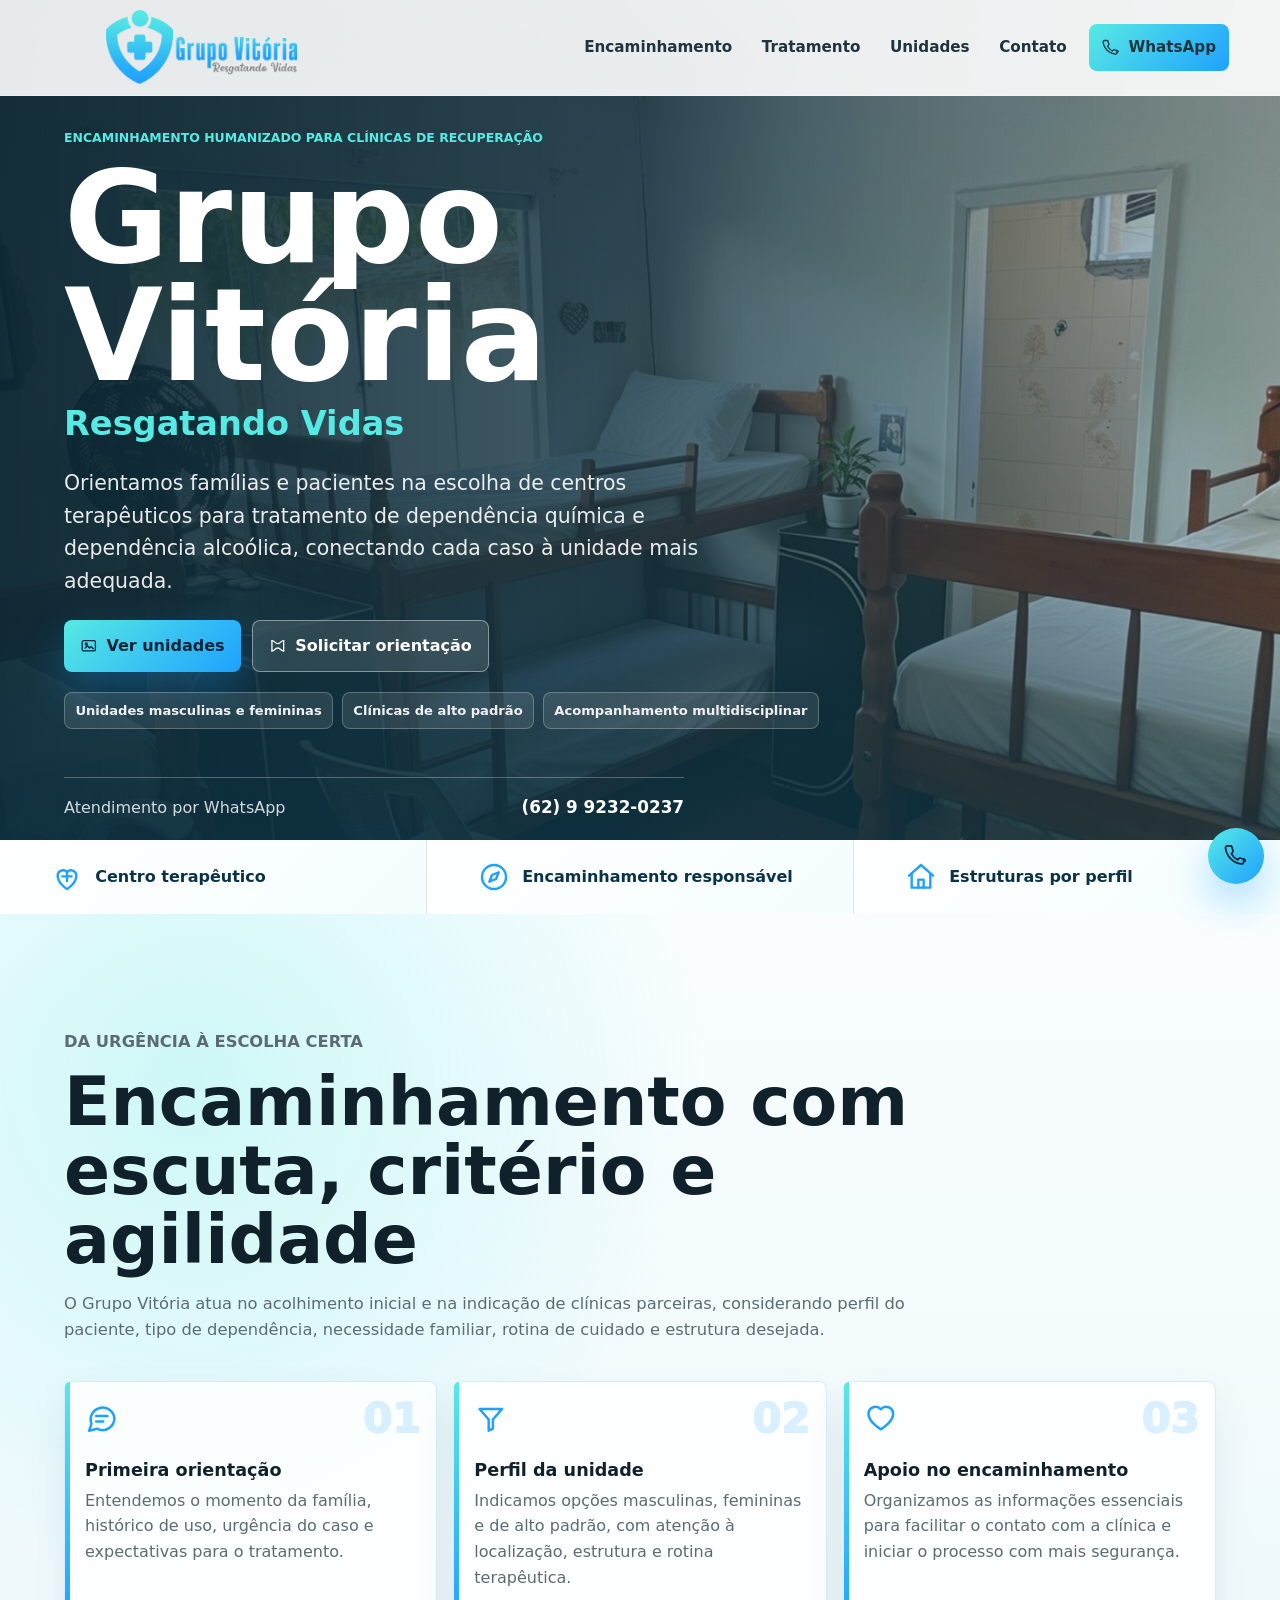
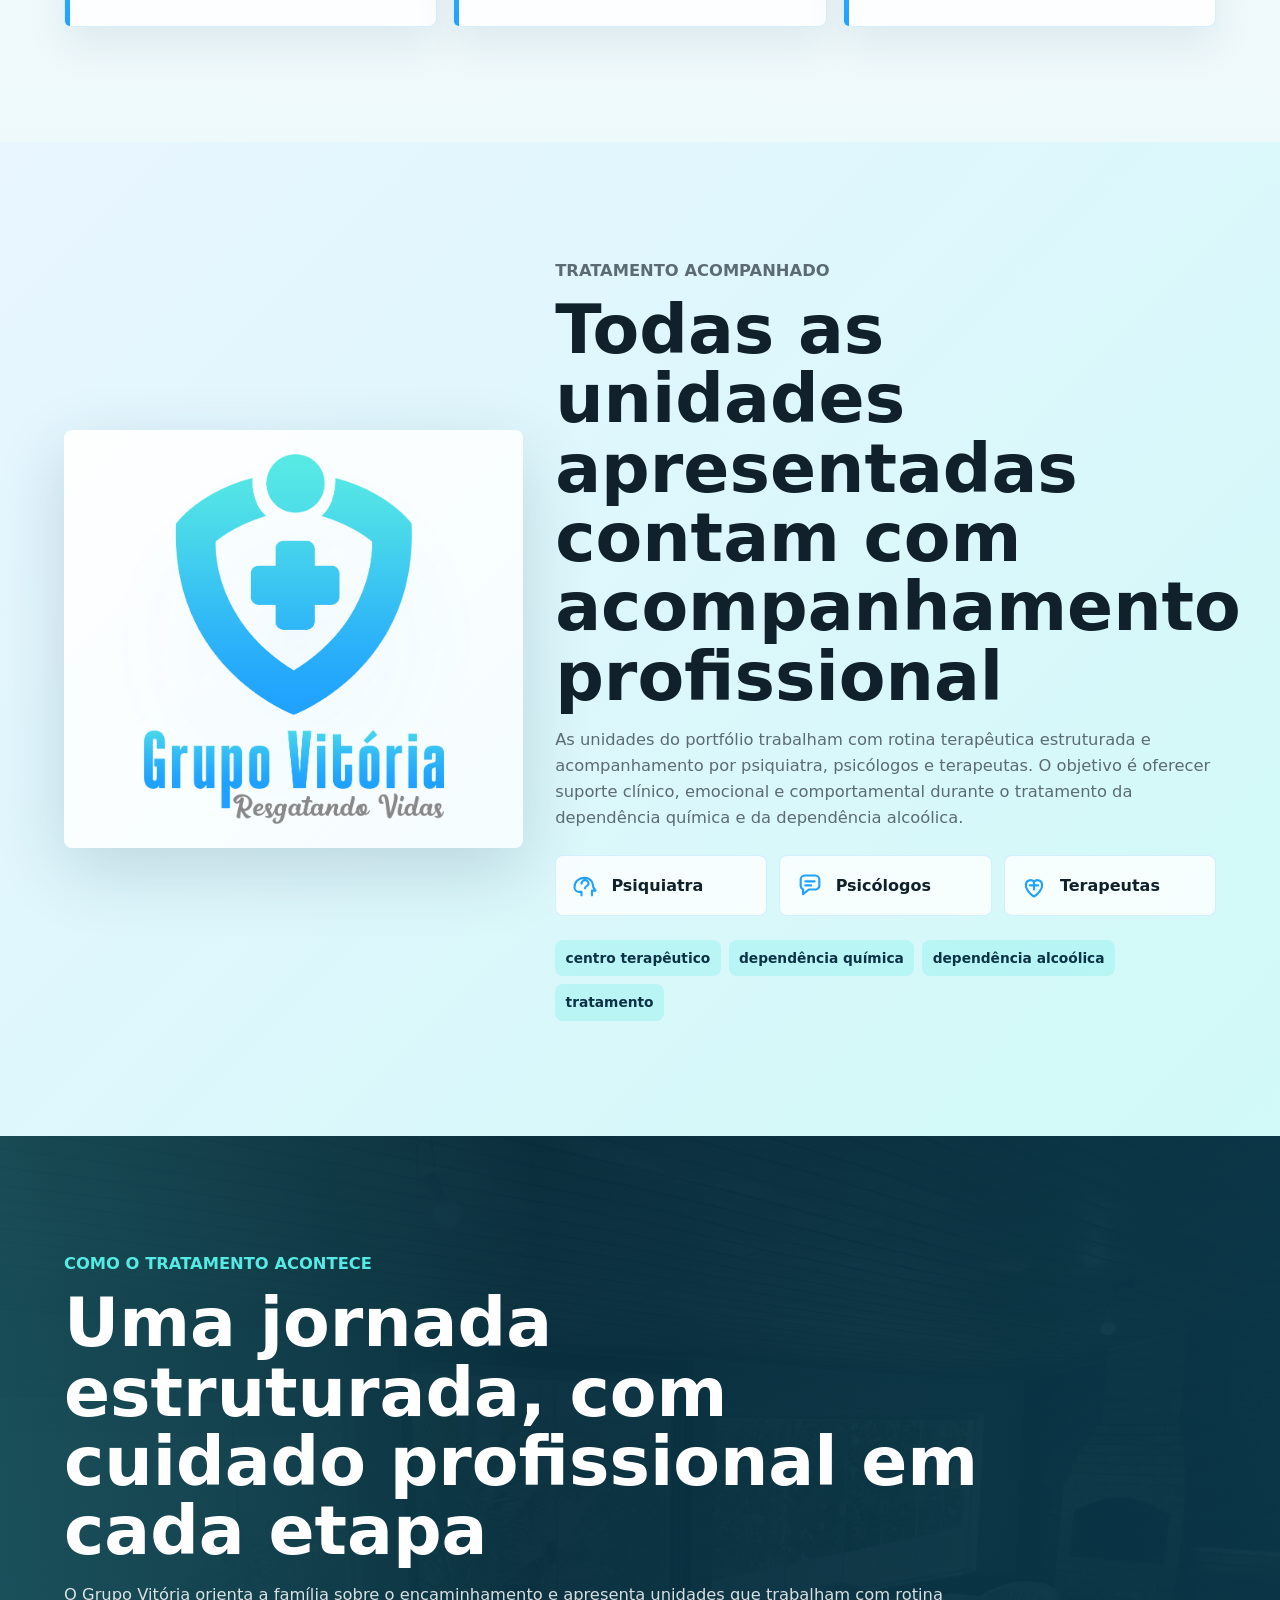
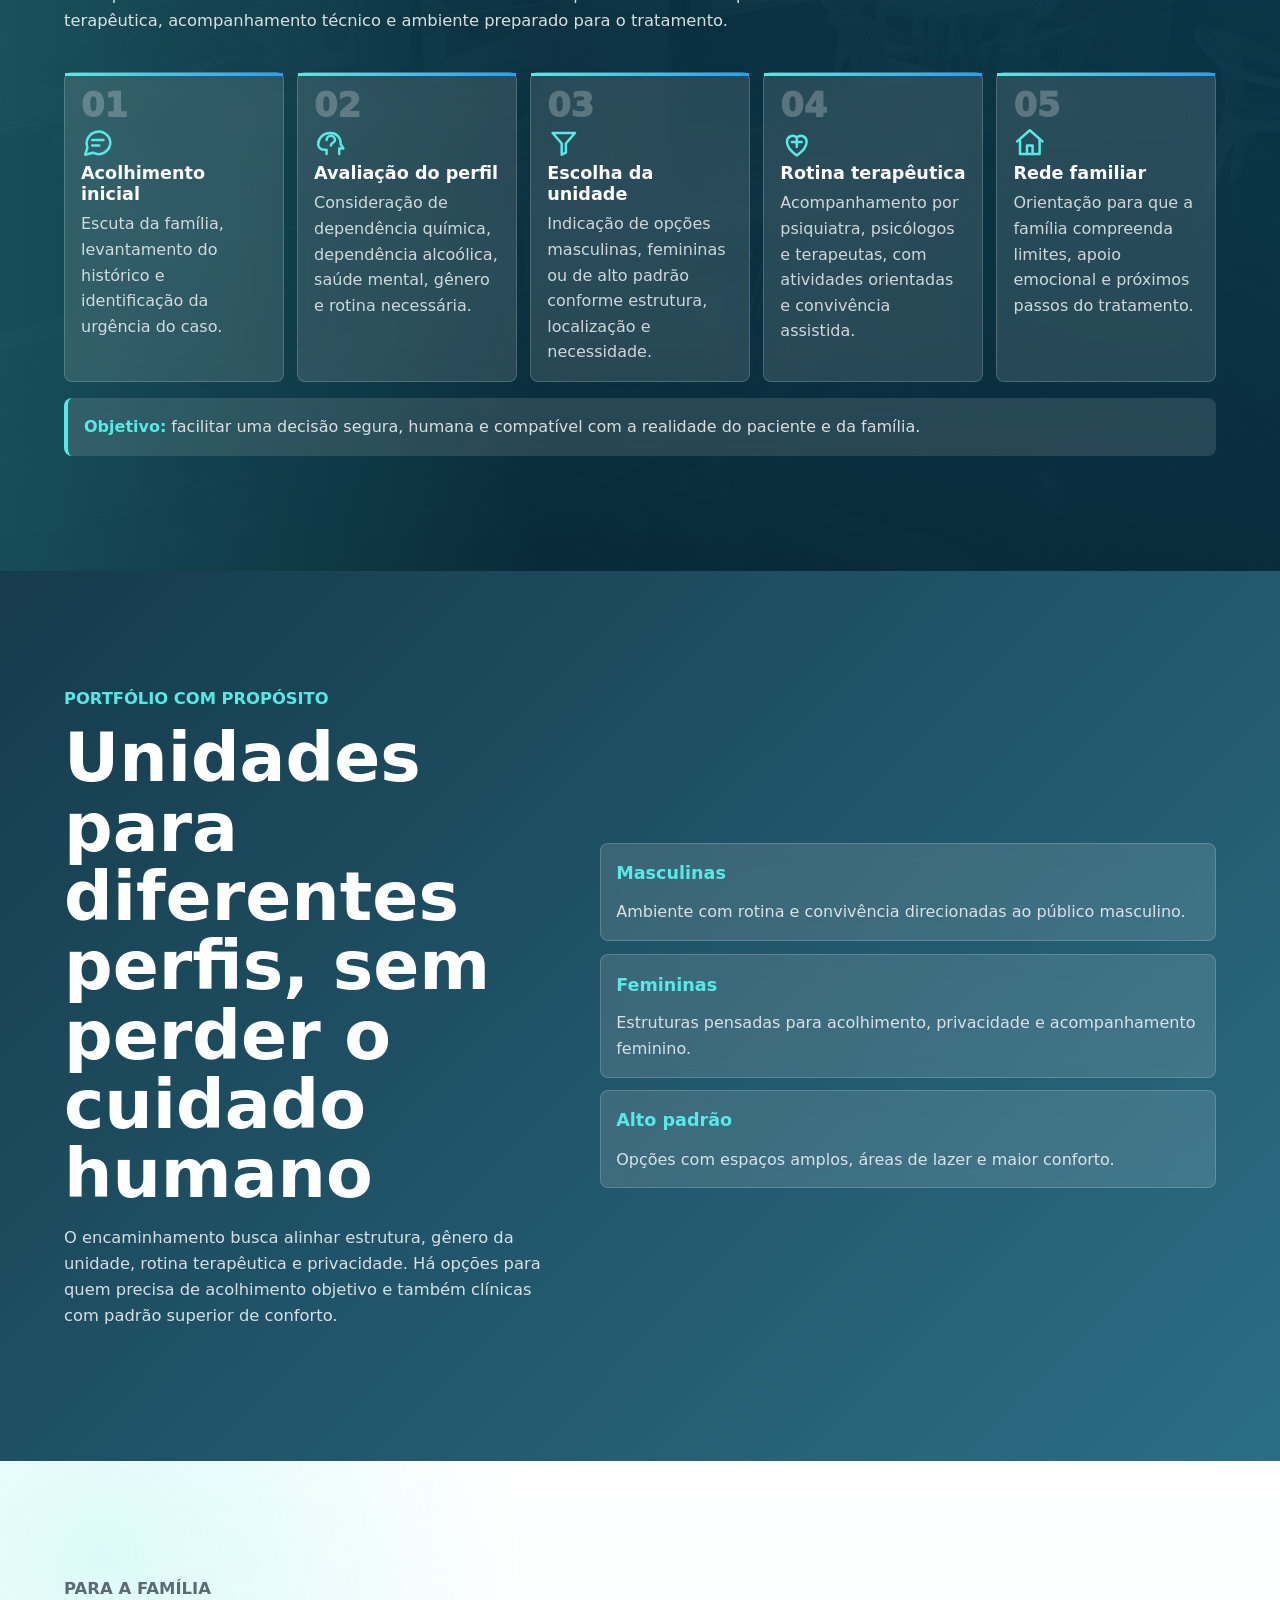
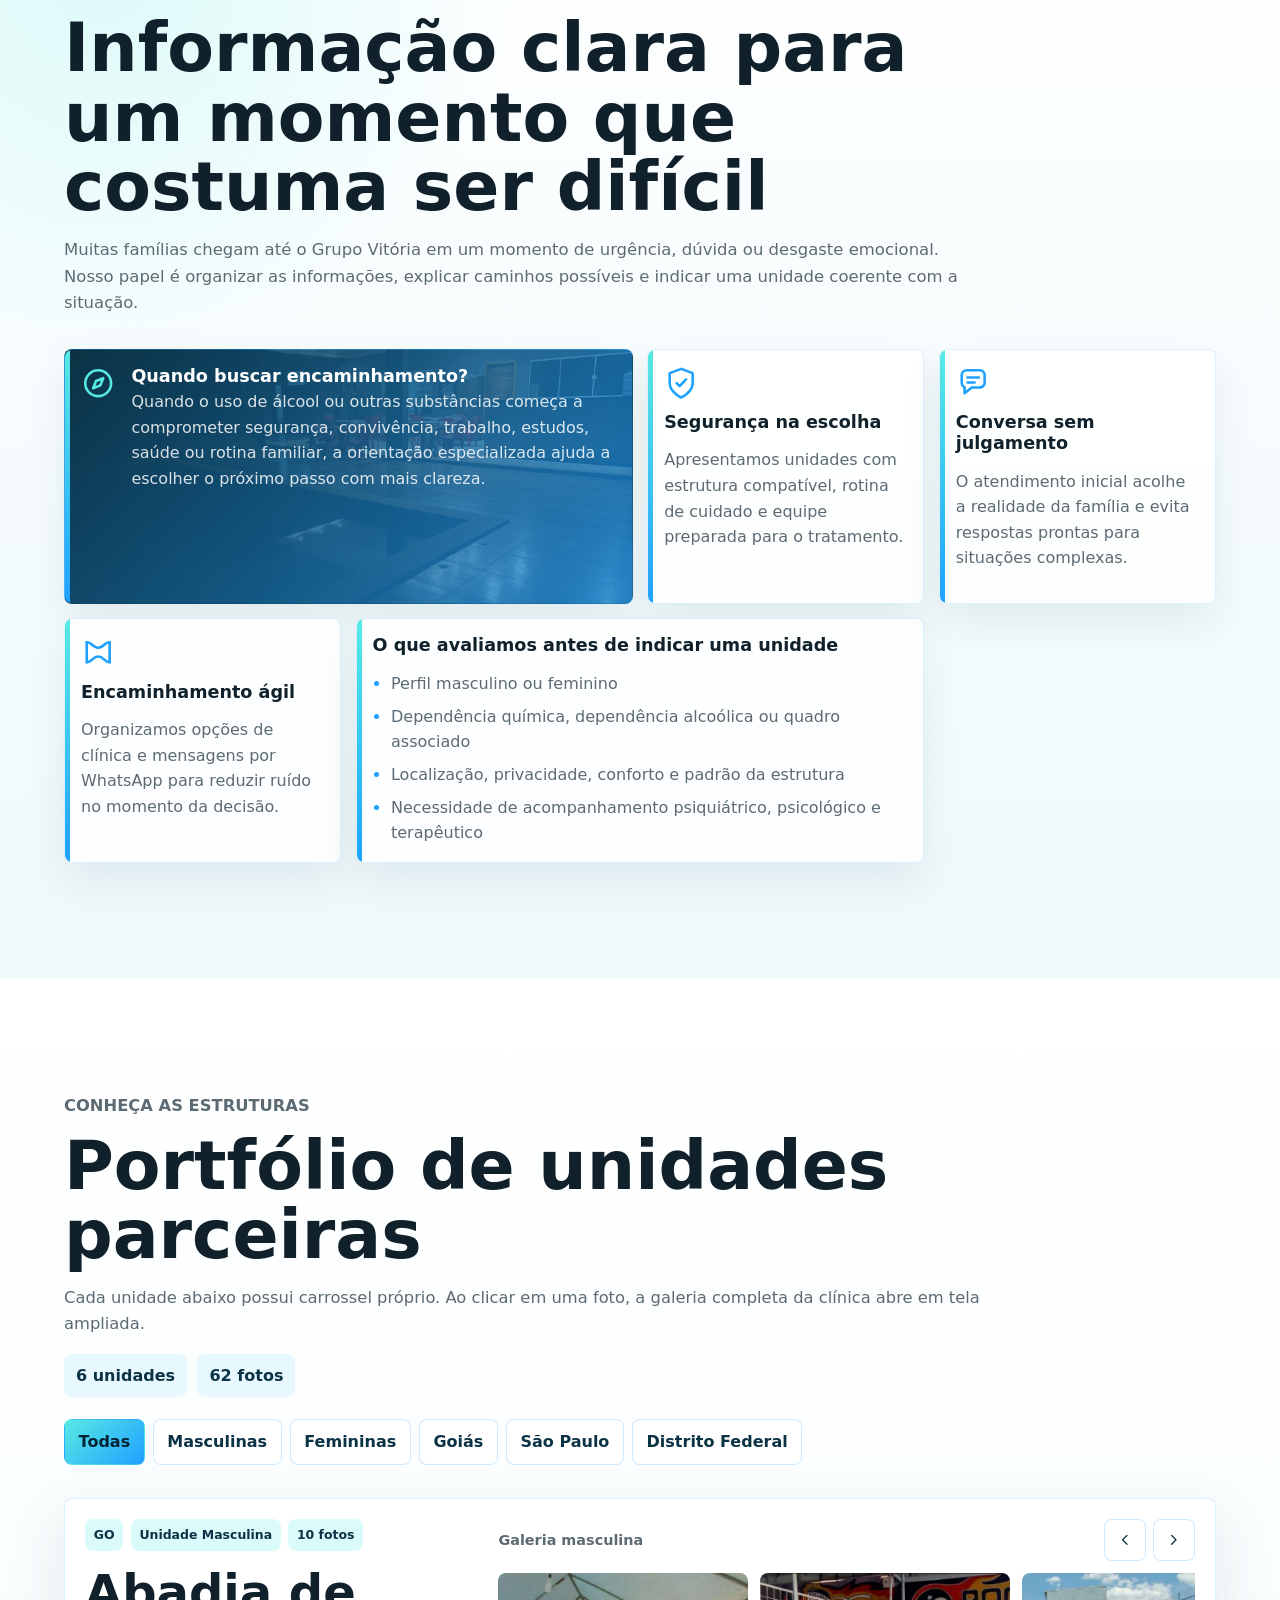
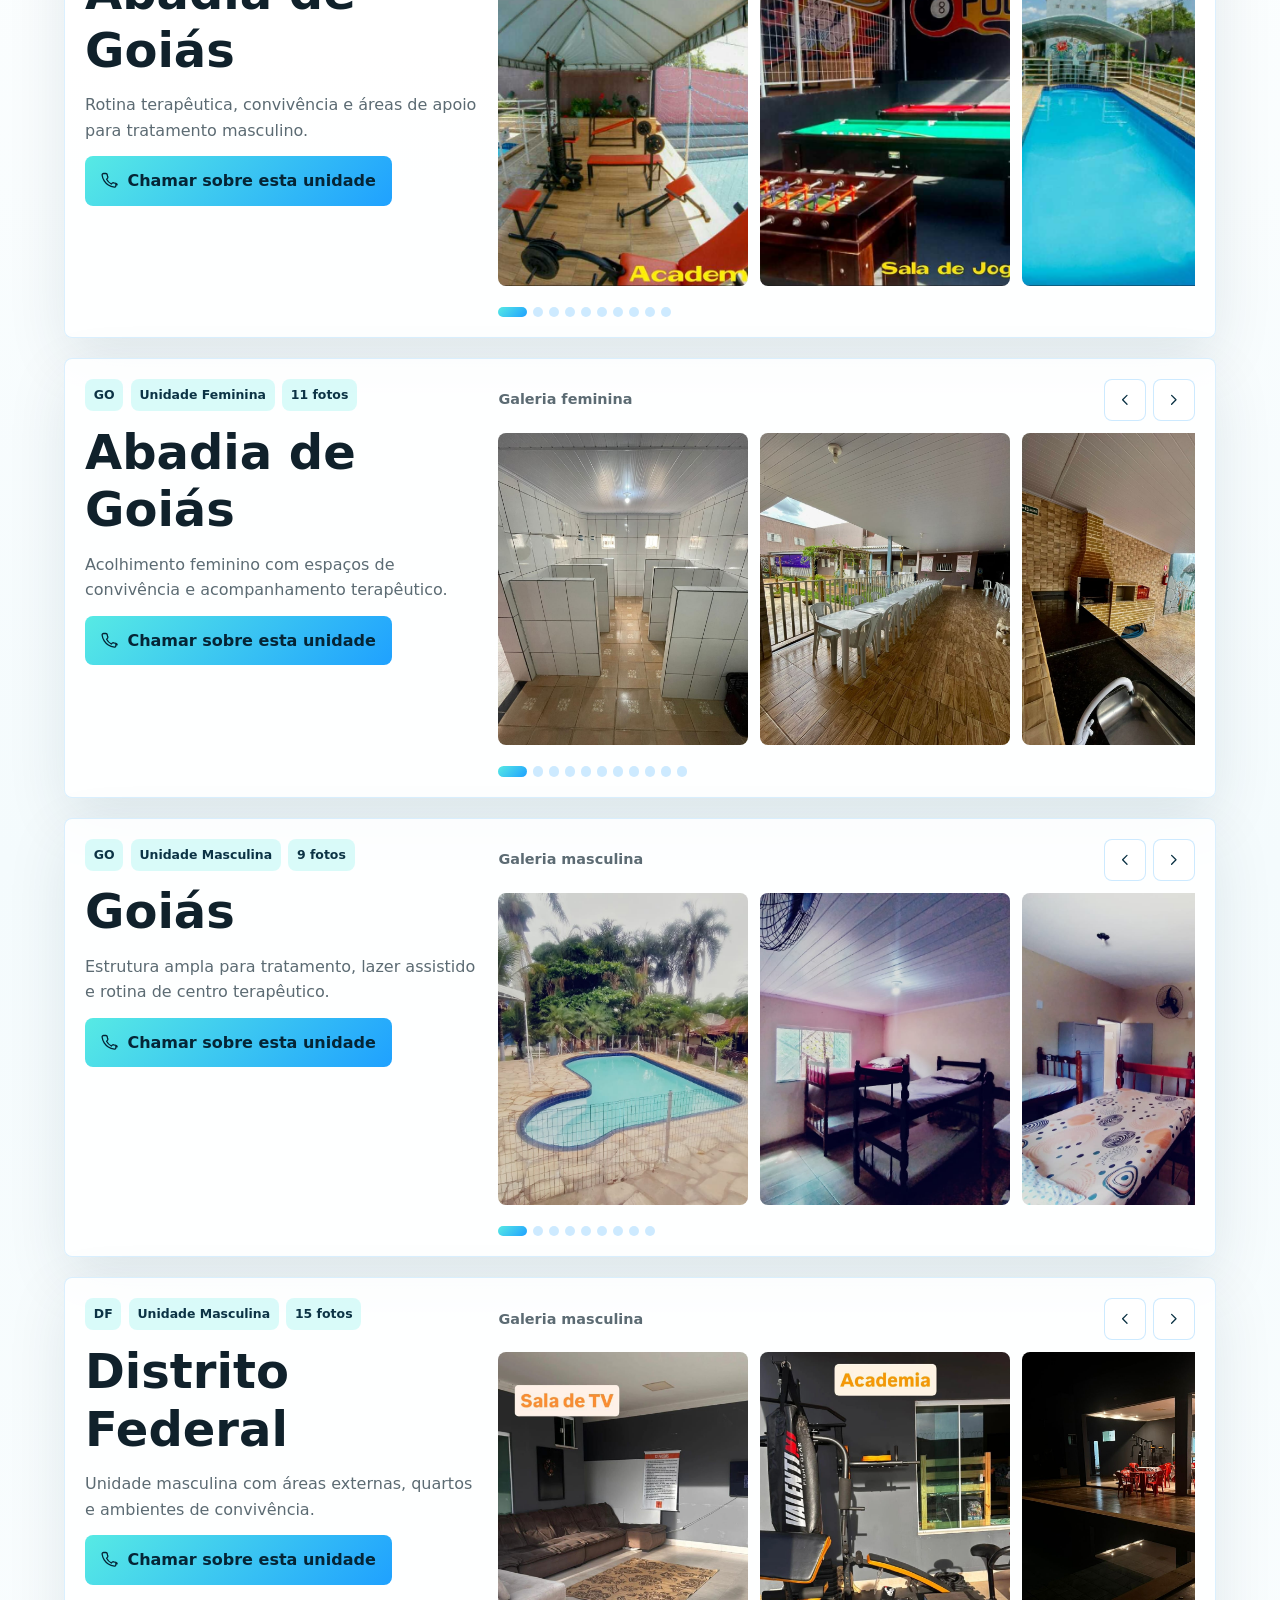
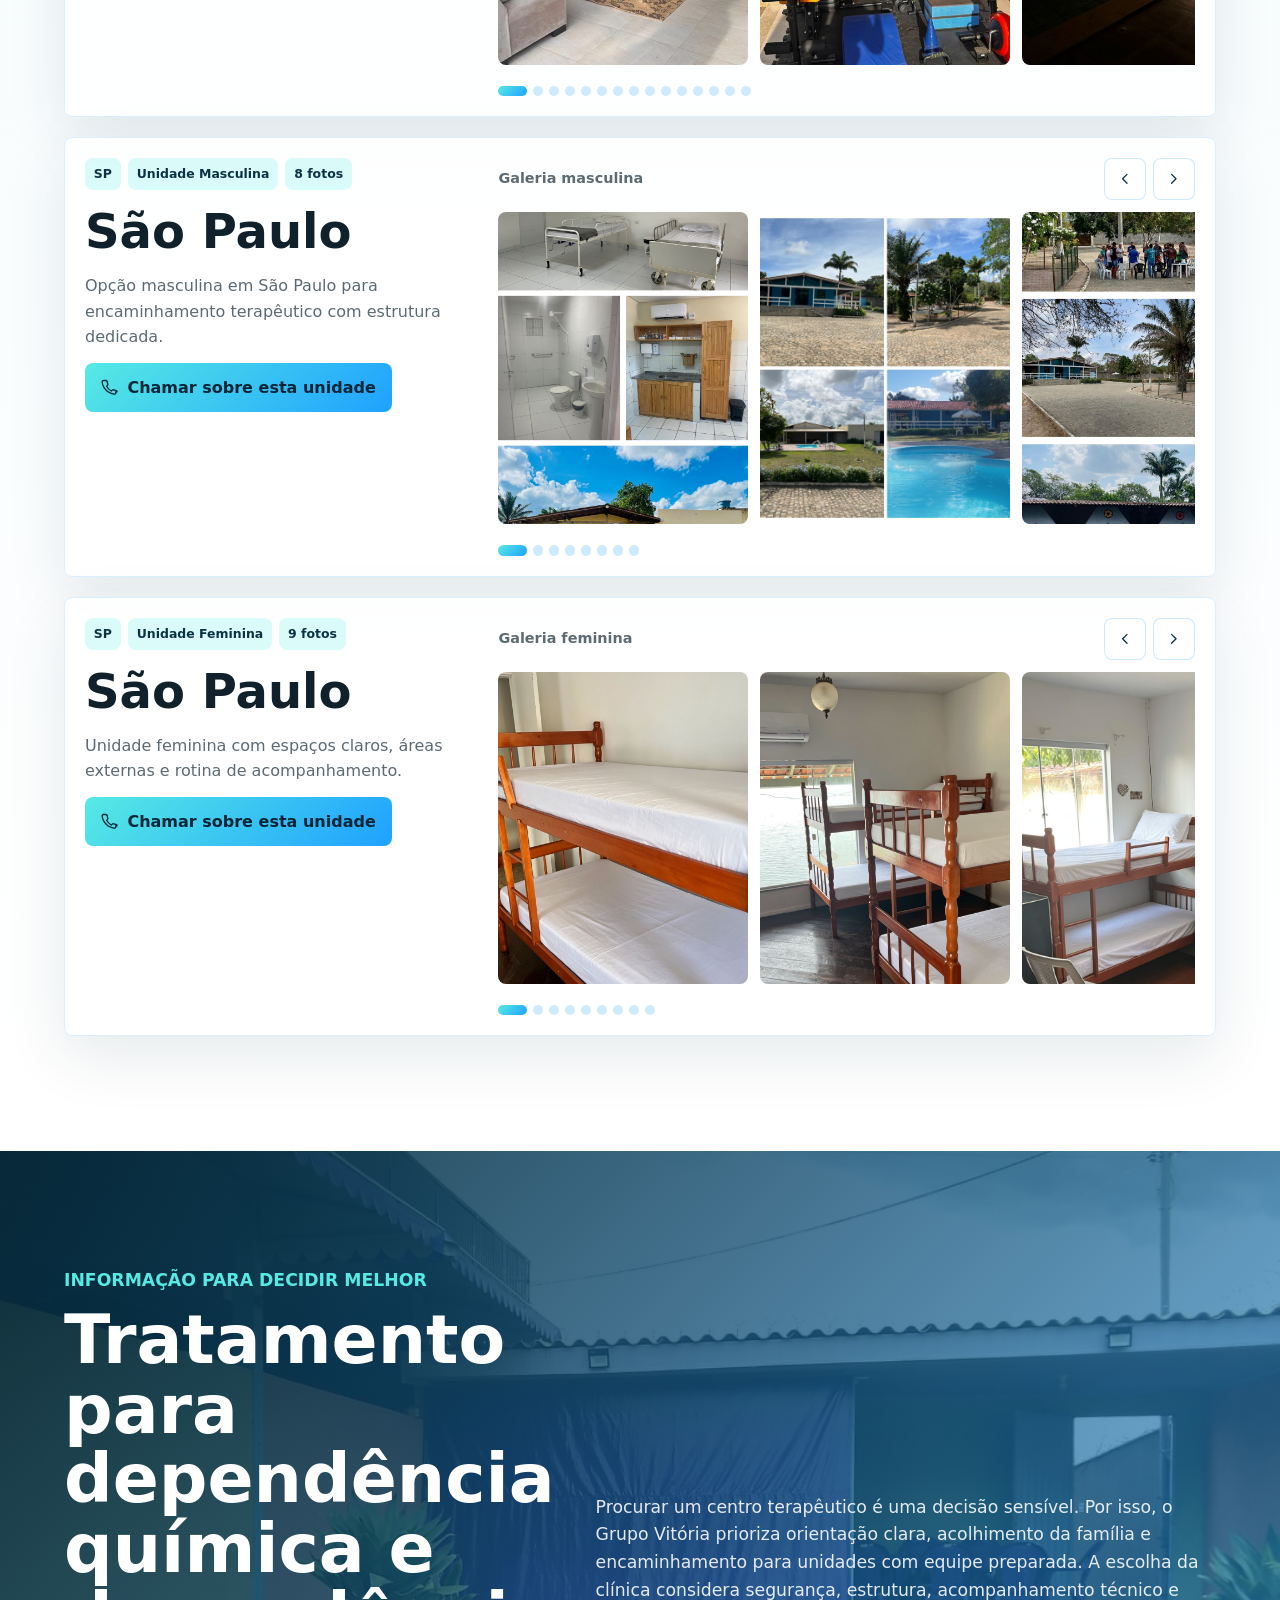
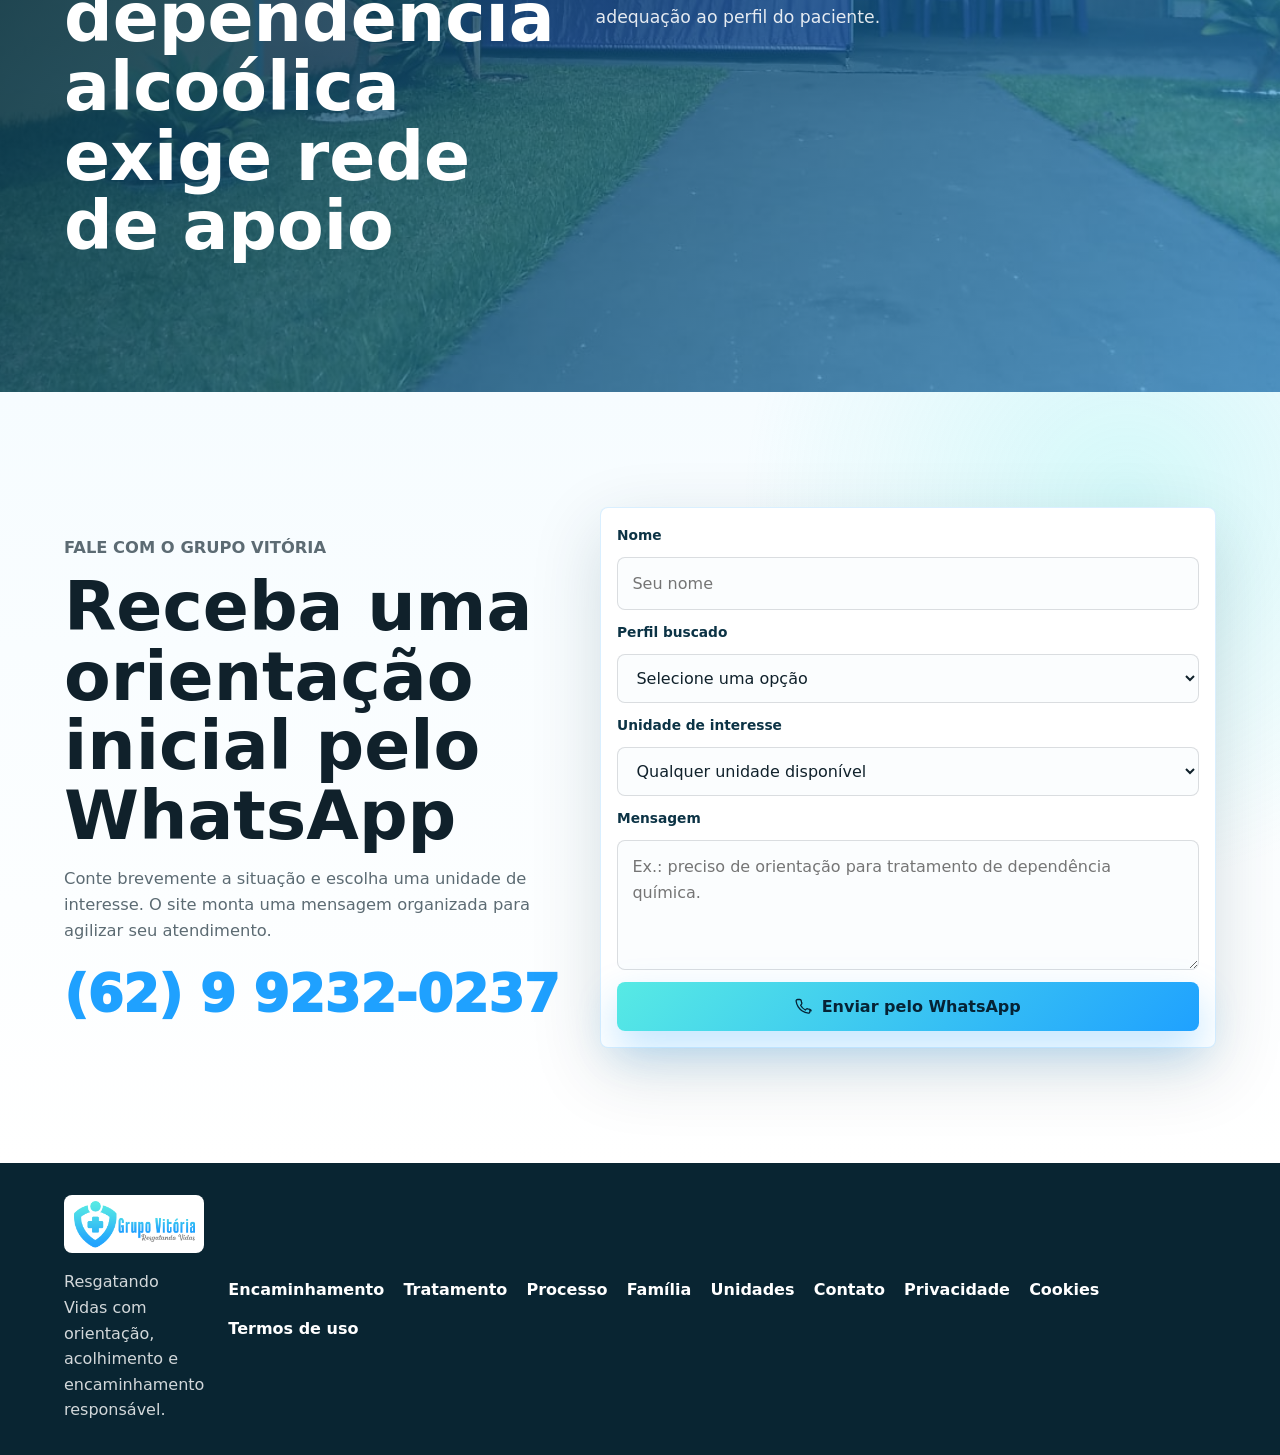
==== site/index.html @ c78dd6a5 "ultima alteração" ====
<!doctype html>
<html lang="pt-BR">
  <head>
    <meta charset="utf-8">
    <meta name="viewport" content="width=device-width, initial-scale=1">
    <title>Grupo Vitória | Encaminhamento para Clínicas de Recuperação</title>
    <meta name="description" content="Grupo Vitória - Resgatando Vidas. Encaminhamento humanizado para centros terapêuticos e clínicas de recuperação para dependência química e dependência alcoólica, com unidades masculinas, femininas e de alto padrão.">
    <meta name="keywords" content="Grupo Vitória, centro terapêutico, dependência química, dependência alcoólica, tratamento, clínica de recuperação, encaminhamento para clínica, clínicas masculinas, clínicas femininas">
    <meta name="author" content="Grupo Vitória">
    <meta name="robots" content="index, follow">
    <link rel="canonical" href="./">
    <meta name="theme-color" content="#1fa1ff">

    <meta property="og:locale" content="pt_BR">
    <meta property="og:type" content="website">
    <meta property="og:site_name" content="Grupo Vitória">
    <meta property="og:title" content="Grupo Vitória | Resgatando Vidas">
    <meta property="og:description" content="Encaminhamento humanizado para clínicas de recuperação e centros terapêuticos com acompanhamento por psiquiatra, psicólogos e terapeutas.">
    <meta property="og:url" content="https://grupovitoriago.com.br/site/">
    <meta property="og:image" content="https://grupovitoriago.com.br/site/opengraph.png">
    <meta property="og:image:width" content="1200">
    <meta property="og:image:height" content="630">
    <meta property="og:image:alt" content="Grupo Vitória - encaminhamento para clínicas de recuperação">
    <meta name="twitter:card" content="summary_large_image">
    <meta name="twitter:title" content="Grupo Vitória | Resgatando Vidas">
    <meta name="twitter:description" content="Encaminhamento para tratamento de dependência química e dependência alcoólica em unidades masculinas e femininas.">
    <meta name="twitter:image" content="https://grupovitoriago.com.br/site/opengraph.png">

    <link rel="icon" href="favicon.png" type="image/png">
    <link rel="icon" type="image/png" sizes="32x32" href="assets/img/favicons/favicon-32x32.png">
    <link rel="icon" type="image/png" sizes="16x16" href="assets/img/favicons/favicon-16x16.png">
    <link rel="apple-touch-icon" sizes="180x180" href="assets/img/favicons/apple-touch-icon.png">
    <link rel="manifest" href="assets/img/favicons/site.webmanifest">
    <link rel="preload" as="image" href="unidades/sao-paulo/feminina/1/IMG-20260610-WA0076.jpg">
    <link rel="stylesheet" href="assets/css/site.css">

    <script type="application/ld+json">
      {
        "@context": "https://schema.org",
        "@type": "Organization",
        "name": "Grupo Vitória",
        "slogan": "Resgatando Vidas",
        "url": "./",
        "telephone": "+55 62 99232-0237",
        "logo": "assets/brand/logo-horizontal.png",
        "description": "Encaminhamento para centros terapêuticos e clínicas de recuperação para dependência química e dependência alcoólica.",
        "areaServed": ["Goiás", "Distrito Federal", "São Paulo"],
        "contactPoint": {
          "@type": "ContactPoint",
          "telephone": "+55 62 99232-0237",
          "contactType": "Atendimento e encaminhamento",
          "availableLanguage": "Portuguese"
        }
      }
    </script>
  </head>
  <body>
    <header class="site-header" data-header>
      <a class="brand" href="#top" aria-label="Grupo Vitória">
        <img src="assets/brand/logo-horizontal.png" width="1683" height="652" alt="Grupo Vitória - Resgatando Vidas">
      </a>

      <button class="nav-toggle" type="button" aria-label="Abrir menu" aria-expanded="false" data-nav-toggle>
        <span></span>
        <span></span>
        <span></span>
      </button>

      <nav class="site-nav" aria-label="Navegação principal" data-nav>
        <a href="#encaminhamento">Encaminhamento</a>
        <a href="#tratamento">Tratamento</a>
        <a href="#unidades">Unidades</a>
        <a href="#contato">Contato</a>
        <a class="nav-cta" href="https://wa.me/5562992320237?text=Ol%C3%A1%2C%20Grupo%20Vit%C3%B3ria.%20Gostaria%20de%20receber%20orienta%C3%A7%C3%A3o%20sobre%20encaminhamento." data-wa-default>
          <svg aria-hidden="true"><use href="#icon-phone"></use></svg>
          WhatsApp
        </a>
      </nav>
    </header>

    <main id="top">
      <section class="hero" aria-labelledby="hero-title">
        <div class="hero-inner">
          <p class="eyebrow">Encaminhamento humanizado para clínicas de recuperação</p>
          <h1 id="hero-title">Grupo Vitória</h1>
          <p class="hero-slogan">Resgatando Vidas</p>
          <p class="hero-copy">
            Orientamos famílias e pacientes na escolha de centros terapêuticos para tratamento de dependência química e dependência alcoólica, conectando cada caso à unidade mais adequada.
          </p>

          <div class="hero-actions">
            <a class="button button-primary" href="#unidades">
              <svg aria-hidden="true"><use href="#icon-gallery"></use></svg>
              Ver unidades
            </a>
            <a class="button button-ghost" href="#contato">
              <svg aria-hidden="true"><use href="#icon-route"></use></svg>
              Solicitar orientação
            </a>
          </div>

          <ul class="hero-points" aria-label="Diferenciais do Grupo Vitória">
            <li>Unidades masculinas e femininas</li>
            <li>Clínicas de alto padrão</li>
            <li>Acompanhamento multidisciplinar</li>
          </ul>
        </div>

        <div class="hero-status" aria-label="Resumo de atendimento">
          <span>Atendimento por WhatsApp</span>
          <strong>(62) 9 9232-0237</strong>
        </div>
      </section>

      <section class="trust-band" aria-label="Áreas de atuação">
        <div class="trust-item">
          <svg aria-hidden="true"><use href="#icon-therapy"></use></svg>
          <span>Centro terapêutico</span>
        </div>
        <div class="trust-item">
          <svg aria-hidden="true"><use href="#icon-compass"></use></svg>
          <span>Encaminhamento responsável</span>
        </div>
        <div class="trust-item">
          <svg aria-hidden="true"><use href="#icon-home"></use></svg>
          <span>Estruturas por perfil</span>
        </div>
      </section>

      <section class="section route-section" id="encaminhamento" aria-labelledby="route-title">
        <div class="section-head">
          <p class="eyebrow">Da urgência à escolha certa</p>
          <h2 id="route-title">Encaminhamento com escuta, critério e agilidade</h2>
          <p>
            O Grupo Vitória atua no acolhimento inicial e na indicação de clínicas parceiras, considerando perfil do paciente, tipo de dependência, necessidade familiar, rotina de cuidado e estrutura desejada.
          </p>
        </div>

        <div class="route-map">
          <article class="route-step">
            <span class="step-number">01</span>
            <svg aria-hidden="true"><use href="#icon-chat"></use></svg>
            <h3>Primeira orientação</h3>
            <p>Entendemos o momento da família, histórico de uso, urgência do caso e expectativas para o tratamento.</p>
          </article>
          <article class="route-step">
            <span class="step-number">02</span>
            <svg aria-hidden="true"><use href="#icon-filter"></use></svg>
            <h3>Perfil da unidade</h3>
            <p>Indicamos opções masculinas, femininas e de alto padrão, com atenção à localização, estrutura e rotina terapêutica.</p>
          </article>
          <article class="route-step">
            <span class="step-number">03</span>
            <svg aria-hidden="true"><use href="#icon-heart"></use></svg>
            <h3>Apoio no encaminhamento</h3>
            <p>Organizamos as informações essenciais para facilitar o contato com a clínica e iniciar o processo com mais segurança.</p>
          </article>
        </div>
      </section>

      <section class="section care-section" id="tratamento" aria-labelledby="care-title">
        <div class="care-grid">
          <div class="care-brand" aria-label="Grupo Vitória - Resgatando Vidas">
            <img src="assets/brand/logo-vertical.png" width="751" height="925" loading="lazy" alt="Logotipo vertical do Grupo Vitória">
          </div>

          <div class="care-copy">
            <p class="eyebrow">Tratamento acompanhado</p>
            <h2 id="care-title">Todas as unidades apresentadas contam com acompanhamento profissional</h2>
            <p>
              As unidades do portfólio trabalham com rotina terapêutica estruturada e acompanhamento por psiquiatra, psicólogos e terapeutas. O objetivo é oferecer suporte clínico, emocional e comportamental durante o tratamento da dependência química e da dependência alcoólica.
            </p>

            <div class="care-lanes" aria-label="Profissionais envolvidos no tratamento">
              <div>
                <svg aria-hidden="true"><use href="#icon-mind"></use></svg>
                <span>Psiquiatra</span>
              </div>
              <div>
                <svg aria-hidden="true"><use href="#icon-talk"></use></svg>
                <span>Psicólogos</span>
              </div>
              <div>
                <svg aria-hidden="true"><use href="#icon-therapy"></use></svg>
                <span>Terapeutas</span>
              </div>
            </div>

            <div class="keyword-flow" aria-label="Serviços relacionados">
              <span>centro terapêutico</span>
              <span>dependência química</span>
              <span>dependência alcoólica</span>
              <span>tratamento</span>
            </div>
          </div>
        </div>
      </section>

      <section class="section treatment-process-section" id="processo" aria-labelledby="process-title">
        <div class="section-head process-head">
          <p class="eyebrow">Como o tratamento acontece</p>
          <h2 id="process-title">Uma jornada estruturada, com cuidado profissional em cada etapa</h2>
          <p>
            O Grupo Vitória orienta a família sobre o encaminhamento e apresenta unidades que trabalham com rotina terapêutica, acompanhamento técnico e ambiente preparado para o tratamento.
          </p>
        </div>

        <div class="process-board" aria-label="Etapas do processo de tratamento">
          <article class="process-step">
            <span>01</span>
            <svg aria-hidden="true"><use href="#icon-chat"></use></svg>
            <h3>Acolhimento inicial</h3>
            <p>Escuta da família, levantamento do histórico e identificação da urgência do caso.</p>
          </article>
          <article class="process-step">
            <span>02</span>
            <svg aria-hidden="true"><use href="#icon-mind"></use></svg>
            <h3>Avaliação do perfil</h3>
            <p>Consideração de dependência química, dependência alcoólica, saúde mental, gênero e rotina necessária.</p>
          </article>
          <article class="process-step">
            <span>03</span>
            <svg aria-hidden="true"><use href="#icon-filter"></use></svg>
            <h3>Escolha da unidade</h3>
            <p>Indicação de opções masculinas, femininas ou de alto padrão conforme estrutura, localização e necessidade.</p>
          </article>
          <article class="process-step">
            <span>04</span>
            <svg aria-hidden="true"><use href="#icon-therapy"></use></svg>
            <h3>Rotina terapêutica</h3>
            <p>Acompanhamento por psiquiatra, psicólogos e terapeutas, com atividades orientadas e convivência assistida.</p>
          </article>
          <article class="process-step">
            <span>05</span>
            <svg aria-hidden="true"><use href="#icon-home"></use></svg>
            <h3>Rede familiar</h3>
            <p>Orientação para que a família compreenda limites, apoio emocional e próximos passos do tratamento.</p>
          </article>
        </div>

        <div class="process-note">
          <strong>Objetivo:</strong>
          <span>facilitar uma decisão segura, humana e compatível com a realidade do paciente e da família.</span>
        </div>
      </section>

      <section class="section profile-section" aria-labelledby="profile-title">
        <div class="profile-copy">
          <p class="eyebrow">Portfólio com propósito</p>
          <h2 id="profile-title">Unidades para diferentes perfis, sem perder o cuidado humano</h2>
          <p>
            O encaminhamento busca alinhar estrutura, gênero da unidade, rotina terapêutica e privacidade. Há opções para quem precisa de acolhimento objetivo e também clínicas com padrão superior de conforto.
          </p>
        </div>
        <div class="profile-rail" aria-label="Perfis atendidos">
          <div class="profile-chip">
            <strong>Masculinas</strong>
            <span>Ambiente com rotina e convivência direcionadas ao público masculino.</span>
          </div>
          <div class="profile-chip">
            <strong>Femininas</strong>
            <span>Estruturas pensadas para acolhimento, privacidade e acompanhamento feminino.</span>
          </div>
          <div class="profile-chip">
            <strong>Alto padrão</strong>
            <span>Opções com espaços amplos, áreas de lazer e maior conforto.</span>
          </div>
        </div>
      </section>

      <section class="section family-section" id="familia" aria-labelledby="family-title">
        <div class="family-intro">
          <p class="eyebrow">Para a família</p>
          <h2 id="family-title">Informação clara para um momento que costuma ser difícil</h2>
          <p>
            Muitas famílias chegam até o Grupo Vitória em um momento de urgência, dúvida ou desgaste emocional. Nosso papel é organizar as informações, explicar caminhos possíveis e indicar uma unidade coerente com a situação.
          </p>
        </div>

        <div class="family-grid">
          <article class="family-panel family-panel-wide">
            <svg aria-hidden="true"><use href="#icon-compass"></use></svg>
            <div>
              <h3>Quando buscar encaminhamento?</h3>
              <p>Quando o uso de álcool ou outras substâncias começa a comprometer segurança, convivência, trabalho, estudos, saúde ou rotina familiar, a orientação especializada ajuda a escolher o próximo passo com mais clareza.</p>
            </div>
          </article>
          <article class="family-panel">
            <svg aria-hidden="true"><use href="#icon-shield"></use></svg>
            <h3>Segurança na escolha</h3>
            <p>Apresentamos unidades com estrutura compatível, rotina de cuidado e equipe preparada para o tratamento.</p>
          </article>
          <article class="family-panel">
            <svg aria-hidden="true"><use href="#icon-talk"></use></svg>
            <h3>Conversa sem julgamento</h3>
            <p>O atendimento inicial acolhe a realidade da família e evita respostas prontas para situações complexas.</p>
          </article>
          <article class="family-panel">
            <svg aria-hidden="true"><use href="#icon-route"></use></svg>
            <h3>Encaminhamento ágil</h3>
            <p>Organizamos opções de clínica e mensagens por WhatsApp para reduzir ruído no momento da decisão.</p>
          </article>
          <article class="family-panel family-panel-list">
            <h3>O que avaliamos antes de indicar uma unidade</h3>
            <ul>
              <li>Perfil masculino ou feminino</li>
              <li>Dependência química, dependência alcoólica ou quadro associado</li>
              <li>Localização, privacidade, conforto e padrão da estrutura</li>
              <li>Necessidade de acompanhamento psiquiátrico, psicológico e terapêutico</li>
            </ul>
          </article>
        </div>
      </section>

      <section class="section units-section" id="unidades" aria-labelledby="units-title">
        <div class="section-head units-head">
          <p class="eyebrow">Conheça as estruturas</p>
          <h2 id="units-title">Portfólio de unidades parceiras</h2>
          <p>
            Cada unidade abaixo possui carrossel próprio. Ao clicar em uma foto, a galeria completa da clínica abre em tela ampliada.
          </p>
          <div class="unit-metrics" aria-label="Resumo do portfólio">
            <span><strong id="unitCount">0</strong> unidades</span>
            <span><strong id="photoCount">0</strong> fotos</span>
          </div>
        </div>

        <div class="unit-filters" aria-label="Filtrar unidades">
          <button type="button" class="is-active" data-filter="all">Todas</button>
          <button type="button" data-filter="masculina">Masculinas</button>
          <button type="button" data-filter="feminina">Femininas</button>
          <button type="button" data-filter="go">Goiás</button>
          <button type="button" data-filter="sp">São Paulo</button>
          <button type="button" data-filter="df">Distrito Federal</button>
        </div>

        <div class="unit-portfolio" id="unitPortfolio"></div>
      </section>

      <section class="section seo-section" aria-labelledby="seo-title">
        <div class="seo-layout">
          <div>
            <p class="eyebrow">Informação para decidir melhor</p>
            <h2 id="seo-title">Tratamento para dependência química e dependência alcoólica exige rede de apoio</h2>
          </div>
          <p>
            Procurar um centro terapêutico é uma decisão sensível. Por isso, o Grupo Vitória prioriza orientação clara, acolhimento da família e encaminhamento para unidades com equipe preparada. A escolha da clínica considera segurança, estrutura, acompanhamento técnico e adequação ao perfil do paciente.
          </p>
        </div>
      </section>

      <section class="section contact-section" id="contato" aria-labelledby="contact-title">
        <div class="contact-copy">
          <p class="eyebrow">Fale com o Grupo Vitória</p>
          <h2 id="contact-title">Receba uma orientação inicial pelo WhatsApp</h2>
          <p>
            Conte brevemente a situação e escolha uma unidade de interesse. O site monta uma mensagem organizada para agilizar seu atendimento.
          </p>
          <a class="phone-link" href="tel:+5562992320237">(62) 9 9232-0237</a>
        </div>

        <form class="contact-form" data-contact-form>
          <label for="contactName">Nome</label>
          <input id="contactName" name="name" type="text" autocomplete="name" placeholder="Seu nome">

          <label for="contactProfile">Perfil buscado</label>
          <select id="contactProfile" name="profile">
            <option value="não definido">Selecione uma opção</option>
            <option value="unidade masculina">Unidade masculina</option>
            <option value="unidade feminina">Unidade feminina</option>
            <option value="clínica de alto padrão">Clínica de alto padrão</option>
            <option value="orientação familiar">Orientação familiar</option>
          </select>

          <label for="contactUnit">Unidade de interesse</label>
          <select id="contactUnit" name="unit" data-contact-unit>
            <option value="">Qualquer unidade disponível</option>
          </select>

          <label for="contactMessage">Mensagem</label>
          <textarea id="contactMessage" name="message" rows="4" placeholder="Ex.: preciso de orientação para tratamento de dependência química."></textarea>

          <button class="button button-primary" type="submit">
            <svg aria-hidden="true"><use href="#icon-phone"></use></svg>
            Enviar pelo WhatsApp
          </button>
        </form>
      </section>
    </main>

    <footer class="site-footer">
      <div>
        <img src="assets/brand/logo-horizontal.png" width="1683" height="652" loading="lazy" alt="Grupo Vitória">
        <p>Resgatando Vidas com orientação, acolhimento e encaminhamento responsável.</p>
      </div>
      <nav aria-label="Links do rodapé">
        <a href="#encaminhamento">Encaminhamento</a>
        <a href="#tratamento">Tratamento</a>
        <a href="#processo">Processo</a>
        <a href="#familia">Família</a>
        <a href="#unidades">Unidades</a>
        <a href="#contato">Contato</a>
        <a href="../politicas.html#privacidade">Privacidade</a>
        <a href="../politicas.html#cookies">Cookies</a>
        <a href="../politicas.html#termos">Termos de uso</a>
      </nav>
    </footer>

    <a class="floating-wa" href="https://wa.me/5562992320237?text=Ol%C3%A1%2C%20Grupo%20Vit%C3%B3ria.%20Gostaria%20de%20receber%20orienta%C3%A7%C3%A3o." aria-label="Falar com o Grupo Vitória pelo WhatsApp" data-wa-default>
      <svg aria-hidden="true"><use href="#icon-phone"></use></svg>
    </a>

    <div class="gallery-modal" role="dialog" aria-modal="true" aria-hidden="true" aria-label="Galeria da unidade" data-modal>
      <div class="modal-backdrop" data-modal-close></div>
      <div class="modal-panel">
        <button class="modal-close" type="button" aria-label="Fechar galeria" data-modal-close>
          <svg aria-hidden="true"><use href="#icon-close"></use></svg>
        </button>
        <div class="modal-copy">
          <span data-modal-kicker>Unidade</span>
          <h2 data-modal-title>Galeria</h2>
        </div>
        <div class="modal-stage">
          <button class="modal-arrow modal-prev" type="button" aria-label="Foto anterior" data-modal-prev>
            <svg aria-hidden="true"><use href="#icon-arrow-left"></use></svg>
          </button>
          <img alt="" data-modal-image>
          <button class="modal-arrow modal-next" type="button" aria-label="Próxima foto" data-modal-next>
            <svg aria-hidden="true"><use href="#icon-arrow-right"></use></svg>
          </button>
        </div>
        <div class="modal-thumbs" data-modal-thumbs></div>
        <a class="modal-wa" href="#" data-modal-wa>
          <svg aria-hidden="true"><use href="#icon-phone"></use></svg>
          Conversar sobre esta unidade
        </a>
      </div>
    </div>

    <svg class="icon-sprite" aria-hidden="true">
      <symbol id="icon-phone" viewBox="0 0 24 24">
        <path d="M20.3 15.7v3a2 2 0 0 1-2.2 2 18.6 18.6 0 0 1-8.1-2.9 18.2 18.2 0 0 1-5.6-5.6 18.6 18.6 0 0 1-2.9-8.1A2 2 0 0 1 3.5 2h3a2 2 0 0 1 2 1.7c.1 1 .4 2 .7 2.9a2 2 0 0 1-.4 2.1L7.6 9.9a15.5 15.5 0 0 0 6.5 6.5l1.2-1.2a2 2 0 0 1 2.1-.4c.9.3 1.9.6 2.9.7a2 2 0 0 1 1.7 2Z"/>
      </symbol>
      <symbol id="icon-route" viewBox="0 0 24 24">
        <path d="M4 19c4 0 4-4 8-4s4 4 8 4"/>
        <path d="M4 5c4 0 4 4 8 4s4-4 8-4"/>
        <path d="M4 5v14M20 5v14"/>
      </symbol>
      <symbol id="icon-gallery" viewBox="0 0 24 24">
        <rect x="3" y="5" width="18" height="14" rx="2"/>
        <path d="m7 15 3-3 3 3 2-2 3 3"/>
        <circle cx="8.5" cy="9.5" r="1.3"/>
      </symbol>
      <symbol id="icon-therapy" viewBox="0 0 24 24">
        <path d="M12 21s-7-4.2-7-10a4 4 0 0 1 7-2.6A4 4 0 0 1 19 11c0 5.8-7 10-7 10Z"/>
        <path d="M12 8v7M8.5 11.5h7"/>
      </symbol>
      <symbol id="icon-compass" viewBox="0 0 24 24">
        <circle cx="12" cy="12" r="9"/>
        <path d="m15.5 8.5-2 5-5 2 2-5 5-2Z"/>
      </symbol>
      <symbol id="icon-home" viewBox="0 0 24 24">
        <path d="m3 11 9-8 9 8"/>
        <path d="M5 10v10h14V10"/>
        <path d="M10 20v-6h4v6"/>
      </symbol>
      <symbol id="icon-chat" viewBox="0 0 24 24">
        <path d="M21 11.5a8.5 8.5 0 0 1-12.4 7.6L3 20.5l1.6-5A8.5 8.5 0 1 1 21 11.5Z"/>
        <path d="M8 10h8M8 14h5"/>
      </symbol>
      <symbol id="icon-filter" viewBox="0 0 24 24">
        <path d="M4 5h16l-6.5 7.5V19l-3 1.5v-8L4 5Z"/>
      </symbol>
      <symbol id="icon-heart" viewBox="0 0 24 24">
        <path d="M20.8 8.4a5 5 0 0 0-8.8-3.2 5 5 0 0 0-8.8 3.2c0 6 8.8 11.1 8.8 11.1s8.8-5.1 8.8-11.1Z"/>
      </symbol>
      <symbol id="icon-mind" viewBox="0 0 24 24">
        <path d="M9 20v-3H7a4 4 0 0 1-4-4c0-4.4 3.7-8 8.3-8H12a7 7 0 0 1 7 7v1l2 3h-3v4"/>
        <path d="M9 10a3 3 0 0 1 6 0c0 2-3 2-3 4"/>
      </symbol>
      <symbol id="icon-talk" viewBox="0 0 24 24">
        <path d="M4 6.5A3.5 3.5 0 0 1 7.5 3h9A3.5 3.5 0 0 1 20 6.5v5a3.5 3.5 0 0 1-3.5 3.5H11l-5 4v-4.2a3.5 3.5 0 0 1-2-3.2v-5.1Z"/>
        <path d="M8 8h8M8 11.5h5"/>
      </symbol>
      <symbol id="icon-shield" viewBox="0 0 24 24">
        <path d="M12 22s8-3.8 8-10V5l-8-3-8 3v7c0 6.2 8 10 8 10Z"/>
        <path d="m8.8 12 2.1 2.1 4.5-4.7"/>
      </symbol>
      <symbol id="icon-close" viewBox="0 0 24 24">
        <path d="M6 6l12 12M18 6 6 18"/>
      </symbol>
      <symbol id="icon-arrow-left" viewBox="0 0 24 24">
        <path d="m15 18-6-6 6-6"/>
      </symbol>
      <symbol id="icon-arrow-right" viewBox="0 0 24 24">
        <path d="m9 6 6 6-6 6"/>
      </symbol>
    </svg>

    <script src="assets/js/site.js" defer></script>
  </body>
</html>
---- site/assets/css/site.css ----
:root {
  --blue: #1fa1ff;
  --aqua: #57eae4;
  --gray: #888888;
  --ink: #10212b;
  --muted: #5c6b73;
  --line: rgba(16, 33, 43, 0.12);
  --paper: #ffffff;
  --mist: #f4fbfd;
  --soft: #e8f8ff;
  --deep: #0c3345;
  --shadow: 0 22px 70px rgba(12, 51, 69, 0.16);
  --radius: 8px;
  --header-h: 92px;
}

* {
  box-sizing: border-box;
}

html {
  scroll-behavior: smooth;
}

body {
  margin: 0;
  color: var(--ink);
  font-family: Inter, ui-sans-serif, system-ui, -apple-system, BlinkMacSystemFont, "Segoe UI", sans-serif;
  line-height: 1.6;
  background: var(--paper);
  overflow-x: hidden;
}

body.modal-open {
  overflow: hidden;
}

img {
  display: block;
  max-width: 100%;
}

a {
  color: inherit;
  text-decoration: none;
}

button,
input,
select,
textarea {
  font: inherit;
}

svg {
  width: 1.1rem;
  height: 1.1rem;
  fill: none;
  stroke: currentColor;
  stroke-width: 1.8;
  stroke-linecap: round;
  stroke-linejoin: round;
}

.icon-sprite {
  position: absolute;
  width: 0;
  height: 0;
  overflow: hidden;
}

.site-header {
  position: fixed;
  inset: 0 0 auto;
  z-index: 50;
  display: flex;
  align-items: center;
  justify-content: space-between;
  min-height: var(--header-h);
  padding: 0.65rem clamp(1rem, 4vw, 3.5rem);
  border-bottom: 1px solid rgba(255, 255, 255, 0.18);
  background: rgba(255, 255, 255, 0.9);
  backdrop-filter: blur(18px);
  transition: box-shadow 180ms ease, min-height 180ms ease;
}

.site-header.is-scrolled {
  min-height: 82px;
  box-shadow: 0 14px 40px rgba(12, 51, 69, 0.12);
}

.brand {
  display: flex;
  align-items: center;
  width: clamp(185px, 48vw, 300px);
  min-height: 64px;
}

.brand img {
  width: 100%;
  height: auto;
  max-height: 74px;
  object-fit: contain;
}

.nav-toggle {
  display: inline-grid;
  gap: 5px;
  place-content: center;
  width: 44px;
  height: 44px;
  padding: 0;
  border: 1px solid var(--line);
  border-radius: var(--radius);
  color: var(--ink);
  background: var(--paper);
}

.nav-toggle span {
  display: block;
  width: 19px;
  height: 2px;
  border-radius: 99px;
  background: currentColor;
}

.site-nav {
  position: absolute;
  top: calc(100% + 0.5rem);
  right: 1rem;
  left: 1rem;
  display: none;
  padding: 0.7rem;
  border: 1px solid var(--line);
  border-radius: var(--radius);
  background: rgba(255, 255, 255, 0.98);
  box-shadow: var(--shadow);
}

.site-nav.is-open {
  display: grid;
}

.site-nav a {
  padding: 0.85rem 0.95rem;
  border-radius: var(--radius);
  color: #20343d;
  font-size: 0.95rem;
  font-weight: 700;
}

.site-nav a:hover,
.site-nav a:focus-visible {
  background: var(--soft);
  outline: none;
}

.nav-cta,
.button {
  display: inline-flex;
  align-items: center;
  justify-content: center;
  gap: 0.55rem;
  min-height: 46px;
  padding: 0.75rem 1rem;
  border: 0;
  border-radius: var(--radius);
  font-weight: 800;
  cursor: pointer;
}

.nav-cta {
  color: #062335;
  background: linear-gradient(135deg, var(--aqua), var(--blue));
}

.button-primary {
  color: #062335;
  background: linear-gradient(135deg, var(--aqua), var(--blue));
  box-shadow: 0 18px 40px rgba(31, 161, 255, 0.28);
}

.button-ghost {
  color: #fff;
  border: 1px solid rgba(255, 255, 255, 0.42);
  background: rgba(255, 255, 255, 0.12);
  backdrop-filter: blur(8px);
}

.hero {
  position: relative;
  display: grid;
  align-items: end;
  min-height: 86svh;
  padding: calc(var(--header-h) + 2.25rem) clamp(1rem, 5vw, 5rem) 1.2rem;
  color: #fff;
  isolation: isolate;
  background:
    linear-gradient(90deg, rgba(9, 37, 49, 0.92) 0%, rgba(9, 37, 49, 0.74) 48%, rgba(9, 37, 49, 0.2) 100%),
    linear-gradient(180deg, rgba(31, 161, 255, 0.16), rgba(87, 234, 228, 0.12)),
    url("../../unidades/sao-paulo/feminina/1/IMG-20260610-WA0076.jpg") center / cover no-repeat;
}

.hero::after {
  position: absolute;
  right: 0;
  bottom: 0;
  left: 0;
  z-index: -1;
  height: 34%;
  content: "";
  background: linear-gradient(0deg, rgba(12, 51, 69, 0.58), transparent);
}

.hero-inner {
  width: min(780px, 100%);
}

.eyebrow {
  margin: 0 0 0.7rem;
  color: var(--blue);
  font-size: 0.78rem;
  font-weight: 900;
  letter-spacing: 0;
  text-transform: uppercase;
}

.hero .eyebrow {
  color: var(--aqua);
}

h1,
h2,
h3,
p {
  margin-top: 0;
}

h1 {
  margin-bottom: 0.15rem;
  font-size: clamp(3.1rem, 16vw, 8rem);
  line-height: 0.92;
  letter-spacing: 0;
}

h2 {
  margin-bottom: 1rem;
  font-size: clamp(2rem, 8vw, 4.25rem);
  line-height: 1.02;
  letter-spacing: 0;
}

h3 {
  margin-bottom: 0.45rem;
  font-size: 1.1rem;
  line-height: 1.2;
}

.hero-slogan {
  margin-bottom: 1rem;
  color: var(--aqua);
  font-size: clamp(1.15rem, 5vw, 2.1rem);
  font-weight: 800;
}

.hero-copy {
  width: min(640px, 100%);
  margin-bottom: 1.4rem;
  color: rgba(255, 255, 255, 0.9);
  font-size: clamp(1.02rem, 2.8vw, 1.28rem);
}

.hero-actions {
  display: grid;
  grid-template-columns: 1fr;
  gap: 0.7rem;
  width: min(520px, 100%);
}

.hero-points {
  display: flex;
  flex-wrap: wrap;
  gap: 0.55rem;
  margin: 1.25rem 0 0;
  padding: 0;
  list-style: none;
}

.hero-points li {
  padding: 0.45rem 0.65rem;
  border: 1px solid rgba(255, 255, 255, 0.24);
  border-radius: var(--radius);
  background: rgba(255, 255, 255, 0.1);
  color: rgba(255, 255, 255, 0.92);
  font-size: 0.82rem;
  font-weight: 700;
}

.hero-status {
  display: none;
  flex-wrap: wrap;
  gap: 0.3rem 0.75rem;
  align-items: center;
  justify-content: space-between;
  width: min(620px, 100%);
  margin-top: 3rem;
  padding-top: 1rem;
  padding-right: 4.4rem;
  border-top: 1px solid rgba(255, 255, 255, 0.28);
  color: rgba(255, 255, 255, 0.82);
}

.hero-status strong {
  display: block;
  width: 100%;
  color: #fff;
  font-size: 1.05rem;
}

.trust-band {
  display: grid;
  grid-template-columns: 1fr;
  gap: 1px;
  background: var(--line);
}

.trust-item {
  display: flex;
  align-items: center;
  gap: 0.75rem;
  min-height: 74px;
  padding: 1rem clamp(1rem, 4vw, 3.5rem);
  background: linear-gradient(135deg, #fff, #f4fdff);
  color: var(--deep);
  font-weight: 850;
}

.trust-item svg {
  width: 2rem;
  height: 2rem;
  color: var(--blue);
}

.section {
  padding: clamp(4rem, 9vw, 7.5rem) clamp(1rem, 5vw, 5rem);
  scroll-margin-top: calc(var(--header-h) + 1rem);
}

.section-head {
  width: min(920px, 100%);
  margin-bottom: 2.4rem;
}

.section-head p,
.profile-copy p,
.care-copy p,
.seo-layout p,
.contact-copy p {
  color: var(--muted);
  font-size: 1.02rem;
}

.route-section {
  background:
    radial-gradient(circle at 15% 20%, rgba(87, 234, 228, 0.26), transparent 32rem),
    linear-gradient(180deg, #f9fdff, #eef9fc);
}

.route-map {
  display: grid;
  gap: 1rem;
}

.route-step {
  position: relative;
  min-height: 230px;
  padding: 1.25rem;
  border: 1px solid rgba(31, 161, 255, 0.18);
  border-radius: var(--radius);
  background: rgba(255, 255, 255, 0.82);
  box-shadow: 0 18px 40px rgba(12, 51, 69, 0.08);
}

.route-step::before {
  position: absolute;
  inset: 0 auto 0 0;
  width: 5px;
  content: "";
  border-radius: var(--radius) 0 0 var(--radius);
  background: linear-gradient(180deg, var(--aqua), var(--blue));
}

.route-step svg {
  width: 2.1rem;
  height: 2.1rem;
  margin-bottom: 1rem;
  color: var(--blue);
}

.step-number {
  position: absolute;
  top: 1rem;
  right: 1rem;
  color: rgba(31, 161, 255, 0.16);
  font-size: 2.6rem;
  font-weight: 950;
  line-height: 1;
}

.route-step p {
  color: var(--muted);
}

.care-section {
  background:
    linear-gradient(135deg, rgba(31, 161, 255, 0.1), rgba(87, 234, 228, 0.28)),
    #fff;
}

.care-grid {
  display: grid;
  gap: 2rem;
  align-items: center;
  max-width: 1180px;
  margin: 0 auto;
}

.care-brand {
  display: grid;
  place-items: center;
  min-height: 410px;
  padding: 1.5rem;
  border-radius: var(--radius);
  background:
    linear-gradient(135deg, rgba(255, 255, 255, 0.92), rgba(255, 255, 255, 0.72)),
    radial-gradient(circle, rgba(31, 161, 255, 0.2), transparent 60%);
  box-shadow: var(--shadow);
}

.care-brand img {
  width: min(300px, 78%);
  height: auto;
  max-height: 430px;
  object-fit: contain;
}

.care-lanes {
  display: grid;
  gap: 0.75rem;
  margin: 1.5rem 0;
}

.care-lanes div,
.profile-chip {
  display: flex;
  gap: 0.75rem;
  align-items: center;
  padding: 0.95rem;
  border: 1px solid rgba(31, 161, 255, 0.16);
  border-radius: var(--radius);
  background: rgba(255, 255, 255, 0.78);
}

.care-lanes svg {
  width: 1.75rem;
  height: 1.75rem;
  color: var(--blue);
}

.care-lanes span {
  font-weight: 850;
}

.keyword-flow {
  display: flex;
  flex-wrap: wrap;
  gap: 0.5rem;
}

.keyword-flow span {
  padding: 0.45rem 0.65rem;
  border-radius: var(--radius);
  color: var(--deep);
  background: rgba(87, 234, 228, 0.24);
  font-size: 0.86rem;
  font-weight: 800;
}

.treatment-process-section {
  position: relative;
  overflow: hidden;
  color: #fff;
  background:
    linear-gradient(145deg, rgba(8, 38, 51, 0.98), rgba(13, 92, 120, 0.9)),
    url("../../unidades/sao-paulo/feminina/1/IMG-20260610-WA0081.jpg") center / cover no-repeat;
}

.treatment-process-section::before {
  position: absolute;
  inset: 0;
  content: "";
  background:
    linear-gradient(90deg, rgba(87, 234, 228, 0.18), transparent 42%),
    linear-gradient(0deg, rgba(8, 38, 51, 0.88), rgba(8, 38, 51, 0.28));
  pointer-events: none;
}

.treatment-process-section > * {
  position: relative;
  z-index: 1;
}

.process-head p,
.treatment-process-section .eyebrow {
  color: rgba(255, 255, 255, 0.84);
}

.treatment-process-section .eyebrow {
  color: var(--aqua);
}

.process-board {
  display: grid;
  gap: 0.85rem;
  counter-reset: process;
}

.process-step {
  position: relative;
  display: grid;
  grid-template-columns: auto 1fr;
  gap: 0.2rem 0.9rem;
  align-items: start;
  padding: 1rem;
  border: 1px solid rgba(255, 255, 255, 0.18);
  border-radius: var(--radius);
  background: rgba(255, 255, 255, 0.12);
  backdrop-filter: blur(14px);
}

.process-step::after {
  position: absolute;
  inset: 0 0 auto;
  height: 3px;
  content: "";
  background: linear-gradient(90deg, var(--aqua), var(--blue));
}

.process-step span {
  grid-row: span 3;
  color: rgba(255, 255, 255, 0.24);
  font-size: 2.1rem;
  font-weight: 950;
  line-height: 1;
}

.process-step svg {
  width: 2.1rem;
  height: 2.1rem;
  color: var(--aqua);
}

.process-step h3,
.process-step p {
  grid-column: 2;
}

.process-step h3 {
  margin-bottom: 0.2rem;
}

.process-step p {
  margin: 0;
  color: rgba(255, 255, 255, 0.78);
}

.process-note {
  display: grid;
  gap: 0.3rem;
  margin-top: 1rem;
  padding: 1rem;
  border-left: 4px solid var(--aqua);
  border-radius: var(--radius);
  background: rgba(255, 255, 255, 0.12);
  backdrop-filter: blur(14px);
}

.process-note strong {
  color: var(--aqua);
}

.process-note span {
  color: rgba(255, 255, 255, 0.82);
}

.profile-section {
  display: grid;
  gap: 2rem;
  color: #fff;
  background:
    linear-gradient(135deg, rgba(12, 51, 69, 0.96), rgba(14, 90, 116, 0.88)),
    url("../../unidades/goias/masculina/1/IMG-20260604-WA0067.jpg") center / cover fixed;
}

.profile-copy p,
.profile-section .eyebrow {
  color: rgba(255, 255, 255, 0.82);
}

.profile-section .eyebrow {
  color: var(--aqua);
}

.profile-rail {
  display: grid;
  gap: 0.8rem;
}

.profile-chip {
  align-items: flex-start;
  flex-direction: column;
  color: #fff;
  border-color: rgba(255, 255, 255, 0.18);
  background: rgba(255, 255, 255, 0.12);
  backdrop-filter: blur(10px);
}

.profile-chip strong {
  color: var(--aqua);
  font-size: 1.1rem;
}

.profile-chip span {
  color: rgba(255, 255, 255, 0.8);
}

.family-section {
  background:
    radial-gradient(circle at 8% 8%, rgba(87, 234, 228, 0.2), transparent 26rem),
    linear-gradient(180deg, #ffffff, #eef9fc);
}

.family-intro {
  width: min(900px, 100%);
  margin-bottom: 2rem;
}

.family-intro p {
  color: var(--muted);
  font-size: 1.03rem;
}

.family-grid {
  display: grid;
  gap: 0.9rem;
}

.family-panel {
  position: relative;
  display: grid;
  gap: 0.75rem;
  align-content: start;
  padding: 1rem;
  overflow: hidden;
  border: 1px solid rgba(31, 161, 255, 0.15);
  border-radius: var(--radius);
  background: rgba(255, 255, 255, 0.82);
  box-shadow: 0 18px 42px rgba(12, 51, 69, 0.08);
}

.family-panel::before {
  position: absolute;
  inset: 0 auto 0 0;
  width: 5px;
  content: "";
  background: linear-gradient(180deg, var(--aqua), var(--blue));
}

.family-panel svg {
  width: 2.15rem;
  height: 2.15rem;
  color: var(--blue);
}

.family-panel h3 {
  margin-bottom: 0.15rem;
}

.family-panel p,
.family-panel li {
  color: var(--muted);
}

.family-panel-wide {
  grid-template-columns: auto 1fr;
  gap: 1rem;
  align-items: start;
  color: #fff;
  background:
    linear-gradient(135deg, rgba(12, 51, 69, 0.96), rgba(31, 161, 255, 0.74)),
    url("../../unidades/distrito-federal/masculina/1/IMG-20260608-WA0092.jpg") center / cover no-repeat;
}

.family-panel-wide p {
  color: rgba(255, 255, 255, 0.84);
}

.family-panel-wide svg {
  color: var(--aqua);
}

.family-panel-list ul {
  display: grid;
  gap: 0.45rem;
  margin: 0;
  padding-left: 1.15rem;
}

.family-panel-list li::marker {
  color: var(--blue);
}

.units-section {
  background:
    linear-gradient(180deg, #ffffff 0%, #f4fbfd 44%, #ffffff 100%);
}

.units-head {
  margin-bottom: 1.4rem;
}

.unit-metrics {
  display: flex;
  flex-wrap: wrap;
  gap: 0.65rem;
  margin-top: 1rem;
}

.unit-metrics span {
  padding: 0.55rem 0.75rem;
  border-radius: var(--radius);
  background: var(--soft);
  color: var(--deep);
  font-weight: 800;
}

.unit-filters {
  display: flex;
  gap: 0.5rem;
  overflow-x: auto;
  padding-bottom: 0.6rem;
  margin-bottom: 1.5rem;
  scrollbar-width: thin;
}

.unit-filters button {
  flex: 0 0 auto;
  min-height: 42px;
  padding: 0.55rem 0.85rem;
  border: 1px solid rgba(31, 161, 255, 0.22);
  border-radius: var(--radius);
  background: #fff;
  color: var(--deep);
  font-weight: 850;
  cursor: pointer;
}

.unit-filters button.is-active {
  color: #052536;
  border-color: transparent;
  background: linear-gradient(135deg, var(--aqua), var(--blue));
}

.unit-portfolio {
  display: grid;
  gap: 1.25rem;
}

.unit-block {
  display: grid;
  gap: 1rem;
  padding: 1rem;
  border: 1px solid rgba(31, 161, 255, 0.16);
  border-radius: var(--radius);
  background: rgba(255, 255, 255, 0.84);
  box-shadow: 0 20px 60px rgba(12, 51, 69, 0.1);
}

.unit-block[hidden] {
  display: none;
}

.unit-copy {
  display: grid;
  gap: 0.8rem;
  align-content: start;
}

.unit-meta {
  display: flex;
  flex-wrap: wrap;
  gap: 0.45rem;
}

.unit-meta span {
  padding: 0.38rem 0.55rem;
  border-radius: var(--radius);
  color: var(--deep);
  background: rgba(87, 234, 228, 0.22);
  font-size: 0.78rem;
  font-weight: 900;
}

.unit-copy h3 {
  margin: 0;
  font-size: clamp(1.65rem, 7vw, 3rem);
}

.unit-copy p {
  margin: 0;
  color: var(--muted);
}

.unit-wa {
  justify-self: start;
  color: #052536;
  background: linear-gradient(135deg, var(--aqua), var(--blue));
}

.unit-carousel {
  min-width: 0;
}

.carousel-top {
  display: flex;
  justify-content: space-between;
  gap: 1rem;
  align-items: center;
  margin-bottom: 0.75rem;
}

.carousel-count {
  color: var(--muted);
  font-size: 0.9rem;
  font-weight: 800;
}

.carousel-controls {
  display: flex;
  gap: 0.45rem;
}

.carousel-btn,
.modal-arrow,
.modal-close {
  display: grid;
  place-items: center;
  width: 42px;
  height: 42px;
  padding: 0;
  border: 1px solid rgba(31, 161, 255, 0.22);
  border-radius: var(--radius);
  color: var(--deep);
  background: #fff;
  cursor: pointer;
}

.carousel-viewport {
  display: grid;
  grid-auto-flow: column;
  grid-auto-columns: minmax(238px, 74%);
  gap: 0.75rem;
  overflow-x: auto;
  overscroll-behavior-x: contain;
  padding-bottom: 0.7rem;
  scroll-snap-type: x mandatory;
  scrollbar-width: thin;
}

.unit-photo {
  position: relative;
  display: block;
  width: 100%;
  aspect-ratio: 4 / 5;
  padding: 0;
  overflow: hidden;
  border: 0;
  border-radius: var(--radius);
  background: #dfeff5;
  cursor: zoom-in;
  scroll-snap-align: start;
}

.unit-photo img {
  width: 100%;
  height: 100%;
  object-fit: cover;
  transition: transform 260ms ease;
}

.unit-photo::after {
  position: absolute;
  inset: auto 0 0;
  padding: 2.4rem 0.75rem 0.7rem;
  color: #fff;
  content: "Abrir galeria";
  font-size: 0.86rem;
  font-weight: 900;
  text-align: left;
  background: linear-gradient(0deg, rgba(10, 32, 42, 0.78), transparent);
  opacity: 0;
  transition: opacity 180ms ease;
}

.unit-photo:hover img,
.unit-photo:focus-visible img {
  transform: scale(1.04);
}

.unit-photo:hover::after,
.unit-photo:focus-visible::after {
  opacity: 1;
}

.carousel-dots {
  display: flex;
  flex-wrap: wrap;
  gap: 0.35rem;
  margin-top: 0.6rem;
}

.carousel-dots button {
  width: 0.65rem;
  height: 0.65rem;
  padding: 0;
  border: 0;
  border-radius: 999px;
  background: rgba(31, 161, 255, 0.22);
  cursor: pointer;
}

.carousel-dots button.is-active {
  width: 1.8rem;
  background: linear-gradient(135deg, var(--aqua), var(--blue));
}

.seo-section {
  color: #fff;
  background:
    linear-gradient(135deg, rgba(3, 39, 56, 0.92), rgba(31, 161, 255, 0.52)),
    url("../../unidades/abadia-de-goias/feminina/1/IMG-20260611-WA0037.jpg") center / cover no-repeat;
}

.seo-layout {
  display: grid;
  gap: 1.5rem;
  align-items: start;
}

.seo-layout .eyebrow {
  color: var(--aqua);
}

.seo-layout p {
  color: rgba(255, 255, 255, 0.88);
  font-size: 1.08rem;
}

.contact-section {
  display: grid;
  gap: 2rem;
  background:
    radial-gradient(circle at 88% 14%, rgba(87, 234, 228, 0.22), transparent 24rem),
    linear-gradient(180deg, #f6fcff, #ffffff);
}

.phone-link {
  display: inline-flex;
  margin-top: 0.5rem;
  color: var(--blue);
  font-size: clamp(1.7rem, 8vw, 3.2rem);
  font-weight: 950;
  line-height: 1;
}

.contact-form {
  display: grid;
  gap: 0.7rem;
  padding: 1rem;
  border: 1px solid rgba(31, 161, 255, 0.17);
  border-radius: var(--radius);
  background: #fff;
  box-shadow: var(--shadow);
}

.contact-form label {
  color: var(--deep);
  font-size: 0.86rem;
  font-weight: 900;
}

.contact-form input,
.contact-form select,
.contact-form textarea {
  width: 100%;
  min-height: 46px;
  padding: 0.8rem 0.9rem;
  border: 1px solid rgba(16, 33, 43, 0.14);
  border-radius: var(--radius);
  color: var(--ink);
  background: #fbfdfe;
}

.contact-form textarea {
  min-height: 122px;
  resize: vertical;
}

.site-footer {
  display: grid;
  gap: 1.5rem;
  padding: 2rem clamp(1rem, 5vw, 5rem);
  color: rgba(255, 255, 255, 0.82);
  background: #092532;
}

.site-footer img {
  width: 180px;
  height: 58px;
  object-fit: contain;
  padding: 0.35rem;
  border-radius: var(--radius);
  background: #fff;
}

.site-footer p {
  width: min(520px, 100%);
  margin: 1rem 0 0;
}

.site-footer nav {
  display: flex;
  flex-wrap: wrap;
  gap: 0.8rem 1.2rem;
}

.site-footer a {
  color: #fff;
  font-weight: 800;
}

.floating-wa {
  position: fixed;
  right: 1rem;
  bottom: 1rem;
  z-index: 45;
  display: grid;
  place-items: center;
  width: 56px;
  height: 56px;
  border-radius: 999px;
  color: #062335;
  background: linear-gradient(135deg, var(--aqua), var(--blue));
  box-shadow: 0 18px 38px rgba(31, 161, 255, 0.34);
}

.floating-wa svg {
  width: 1.45rem;
  height: 1.45rem;
}

.gallery-modal {
  position: fixed;
  inset: 0;
  z-index: 100;
  display: none;
  place-items: center;
  padding: 0.8rem;
}

.gallery-modal.is-open {
  display: grid;
}

.modal-backdrop {
  position: absolute;
  inset: 0;
  background: rgba(5, 22, 30, 0.78);
  backdrop-filter: blur(10px);
}

.modal-panel {
  position: relative;
  z-index: 1;
  display: grid;
  width: min(1120px, 100%);
  max-height: 94svh;
  overflow: hidden;
  border-radius: var(--radius);
  background: #fff;
  box-shadow: 0 30px 90px rgba(0, 0, 0, 0.3);
}

.modal-close {
  position: absolute;
  top: 0.75rem;
  right: 0.75rem;
  z-index: 3;
}

.modal-copy {
  padding: 1rem 4rem 0.8rem 1rem;
}

.modal-copy span {
  color: var(--blue);
  font-size: 0.78rem;
  font-weight: 900;
  text-transform: uppercase;
}

.modal-copy h2 {
  margin: 0;
  font-size: clamp(1.35rem, 5vw, 2.4rem);
}

.modal-stage {
  position: relative;
  display: grid;
  place-items: center;
  min-height: 45svh;
  background: #071d27;
}

.modal-stage img {
  width: 100%;
  height: min(64svh, 680px);
  object-fit: contain;
}

.modal-arrow {
  position: absolute;
  top: 50%;
  z-index: 2;
  color: #fff;
  border-color: rgba(255, 255, 255, 0.32);
  background: rgba(7, 29, 39, 0.62);
  transform: translateY(-50%);
}

.modal-prev {
  left: 0.6rem;
}

.modal-next {
  right: 0.6rem;
}

.modal-thumbs {
  display: grid;
  grid-auto-flow: column;
  grid-auto-columns: 78px;
  gap: 0.5rem;
  overflow-x: auto;
  padding: 0.75rem;
  background: #f5fbfd;
}

.modal-thumbs button {
  aspect-ratio: 1;
  padding: 0;
  overflow: hidden;
  border: 2px solid transparent;
  border-radius: var(--radius);
  background: #dfeff5;
  cursor: pointer;
}

.modal-thumbs button.is-active {
  border-color: var(--blue);
}

.modal-thumbs img {
  width: 100%;
  height: 100%;
  object-fit: cover;
}

.modal-wa {
  display: flex;
  align-items: center;
  justify-content: center;
  gap: 0.55rem;
  min-height: 52px;
  color: #062335;
  background: linear-gradient(135deg, var(--aqua), var(--blue));
  font-weight: 900;
}

@media (min-width: 560px) {
  .hero-status {
    display: flex;
    padding-right: 0;
  }

  .hero-status strong {
    width: auto;
  }

  .hero-actions {
    grid-template-columns: repeat(2, minmax(0, max-content));
  }

  .trust-band {
    grid-template-columns: repeat(3, 1fr);
  }

  .process-board,
  .family-grid {
    grid-template-columns: repeat(2, minmax(0, 1fr));
  }

  .family-panel-wide,
  .family-panel-list {
    grid-column: span 2;
  }

  .carousel-viewport {
    grid-auto-columns: minmax(280px, 46%);
  }
}

@media (min-width: 980px) {
  .nav-toggle {
    display: none;
  }

  .site-nav {
    position: static;
    display: flex;
    align-items: center;
    gap: 0.25rem;
    padding: 0;
    border: 0;
    background: transparent;
    box-shadow: none;
  }

  .site-nav a {
    padding: 0.7rem 0.8rem;
  }

  .nav-cta {
    margin-left: 0.35rem;
  }

  .route-map {
    grid-template-columns: repeat(3, 1fr);
  }

  .care-grid {
    grid-template-columns: minmax(280px, 0.82fr) minmax(0, 1.18fr);
  }

  .care-lanes {
    grid-template-columns: repeat(3, 1fr);
  }

  .process-board {
    grid-template-columns: repeat(5, minmax(0, 1fr));
  }

  .process-step {
    grid-template-columns: 1fr;
    grid-template-rows: auto auto auto 1fr;
  }

  .process-step span,
  .process-step h3,
  .process-step p {
    grid-column: auto;
  }

  .process-step span {
    grid-row: auto;
  }

  .process-note {
    grid-template-columns: auto 1fr;
    align-items: center;
  }

  .profile-section,
  .seo-layout,
  .contact-section {
    grid-template-columns: minmax(0, 0.9fr) minmax(340px, 1.1fr);
    align-items: center;
  }

  .profile-rail {
    grid-template-columns: 1fr;
  }

  .family-grid {
    grid-template-columns: repeat(4, minmax(0, 1fr));
  }

  .family-panel-wide,
  .family-panel-list {
    grid-column: span 2;
  }

  .unit-block {
    grid-template-columns: minmax(250px, 0.36fr) minmax(0, 0.64fr);
    gap: 1.35rem;
    padding: 1.25rem;
  }

  .carousel-viewport {
    grid-auto-columns: minmax(230px, 33.333%);
  }

  .unit-photo {
    aspect-ratio: 4 / 5;
  }

  .site-footer {
    grid-template-columns: 1fr auto;
    align-items: center;
  }
}

@media (min-width: 1160px) {
  .hero {
    min-height: 84svh;
  }

  .carousel-viewport {
    grid-auto-columns: minmax(250px, 30%);
  }
}

@media (prefers-reduced-motion: reduce) {
  *,
  *::before,
  *::after {
    scroll-behavior: auto !important;
    transition-duration: 0.01ms !important;
    animation-duration: 0.01ms !important;
    animation-iteration-count: 1 !important;
  }
}
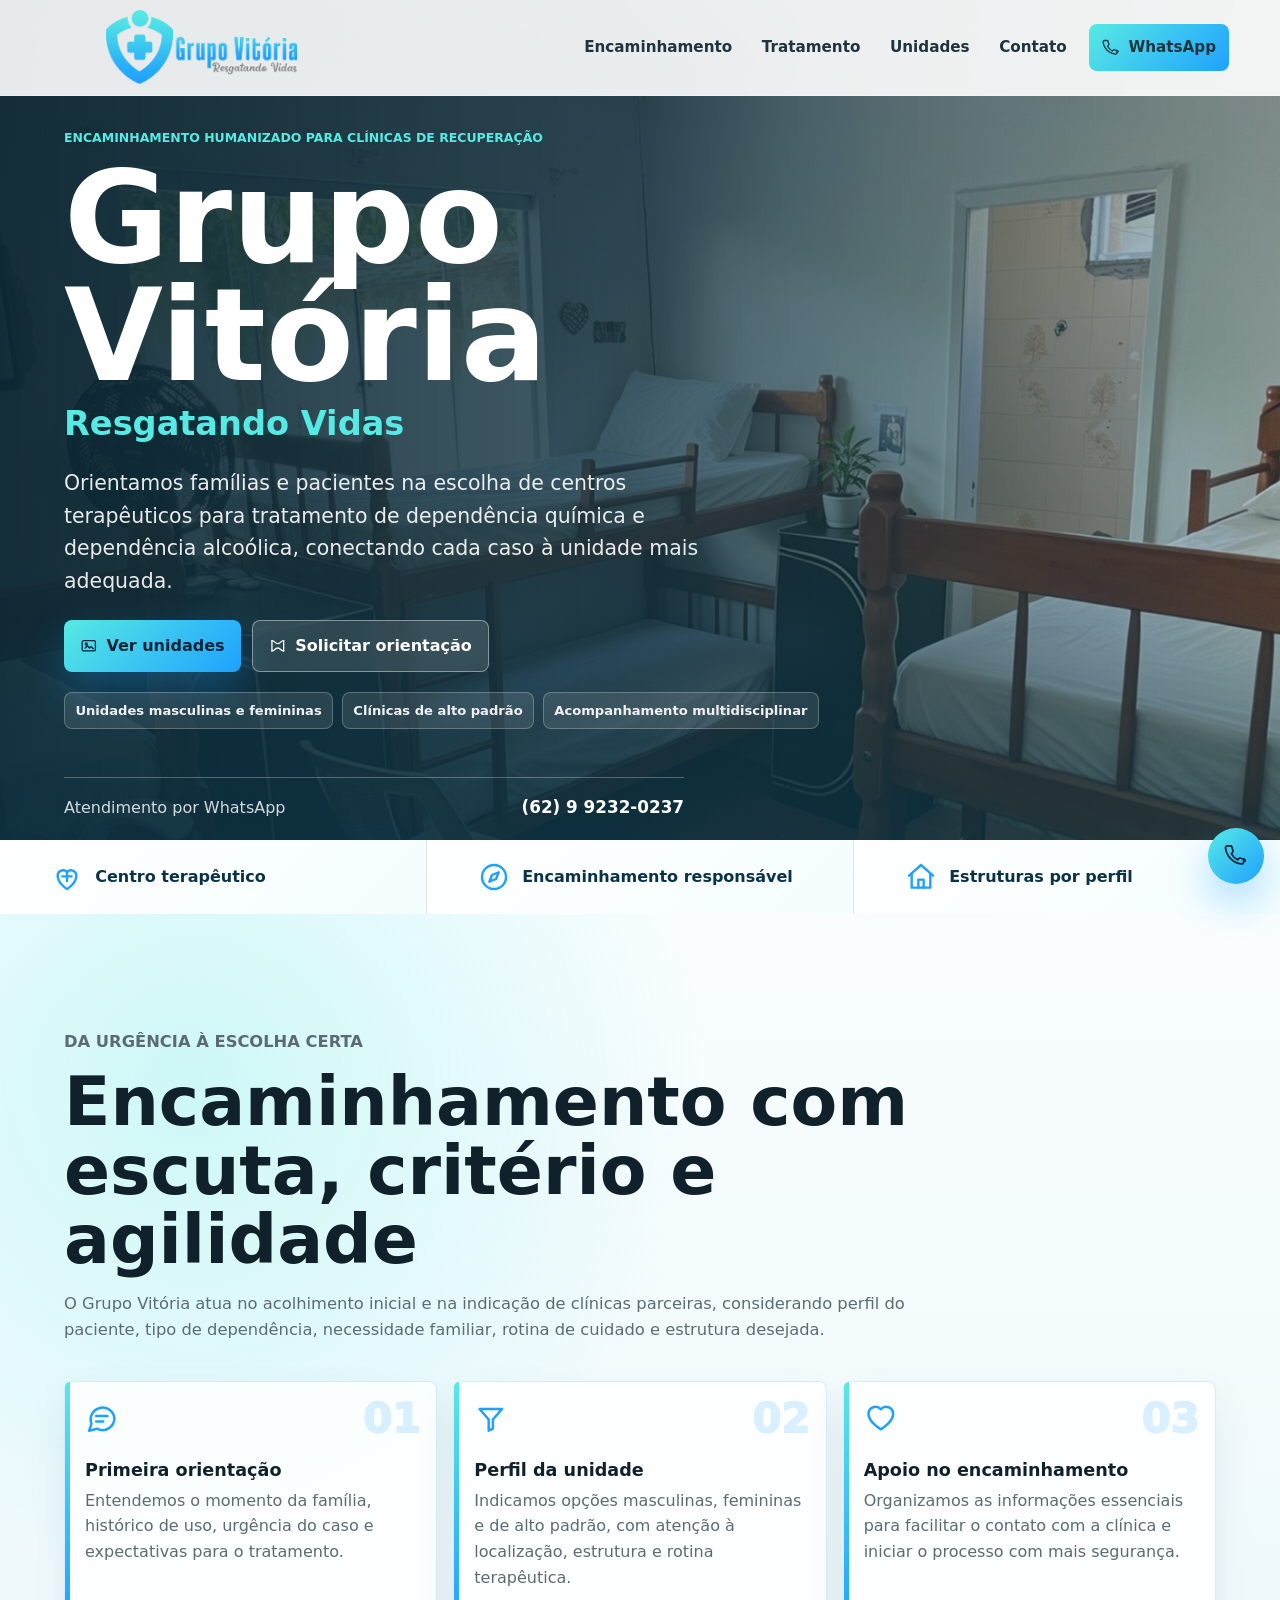
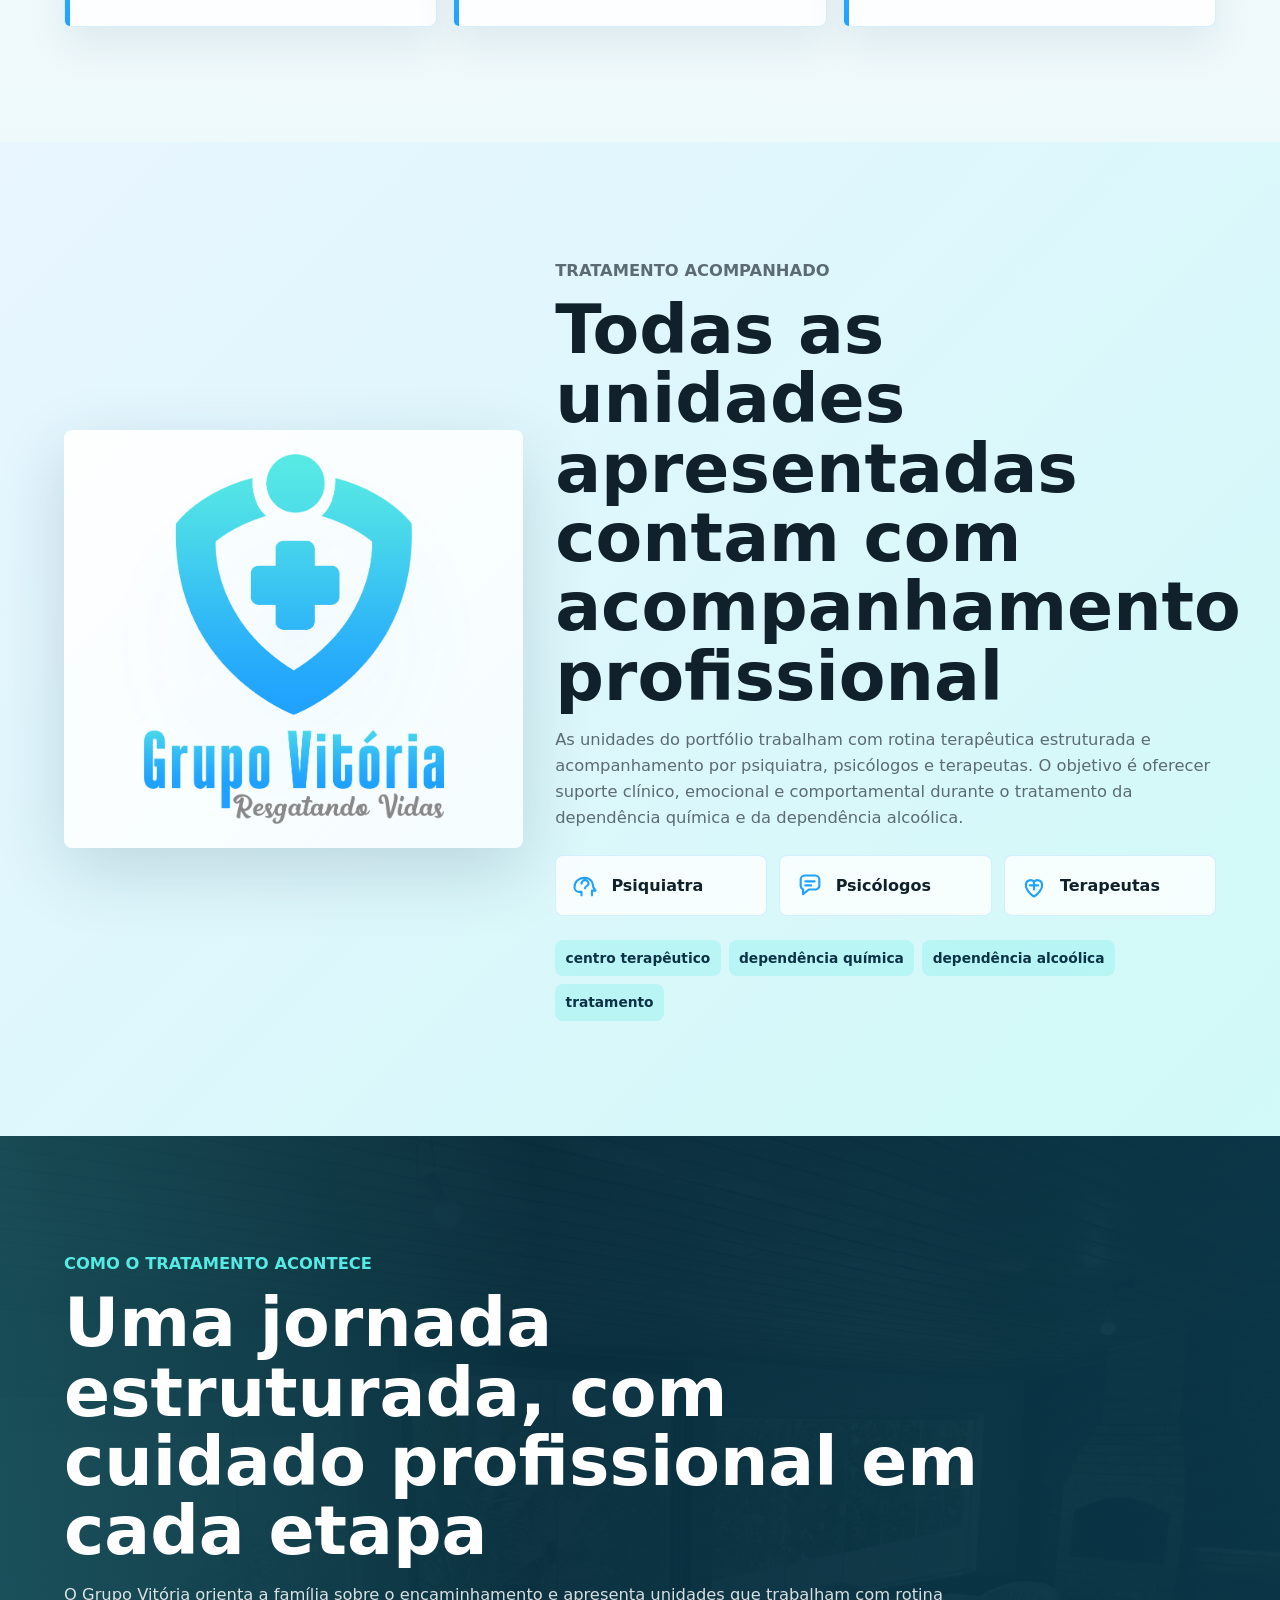
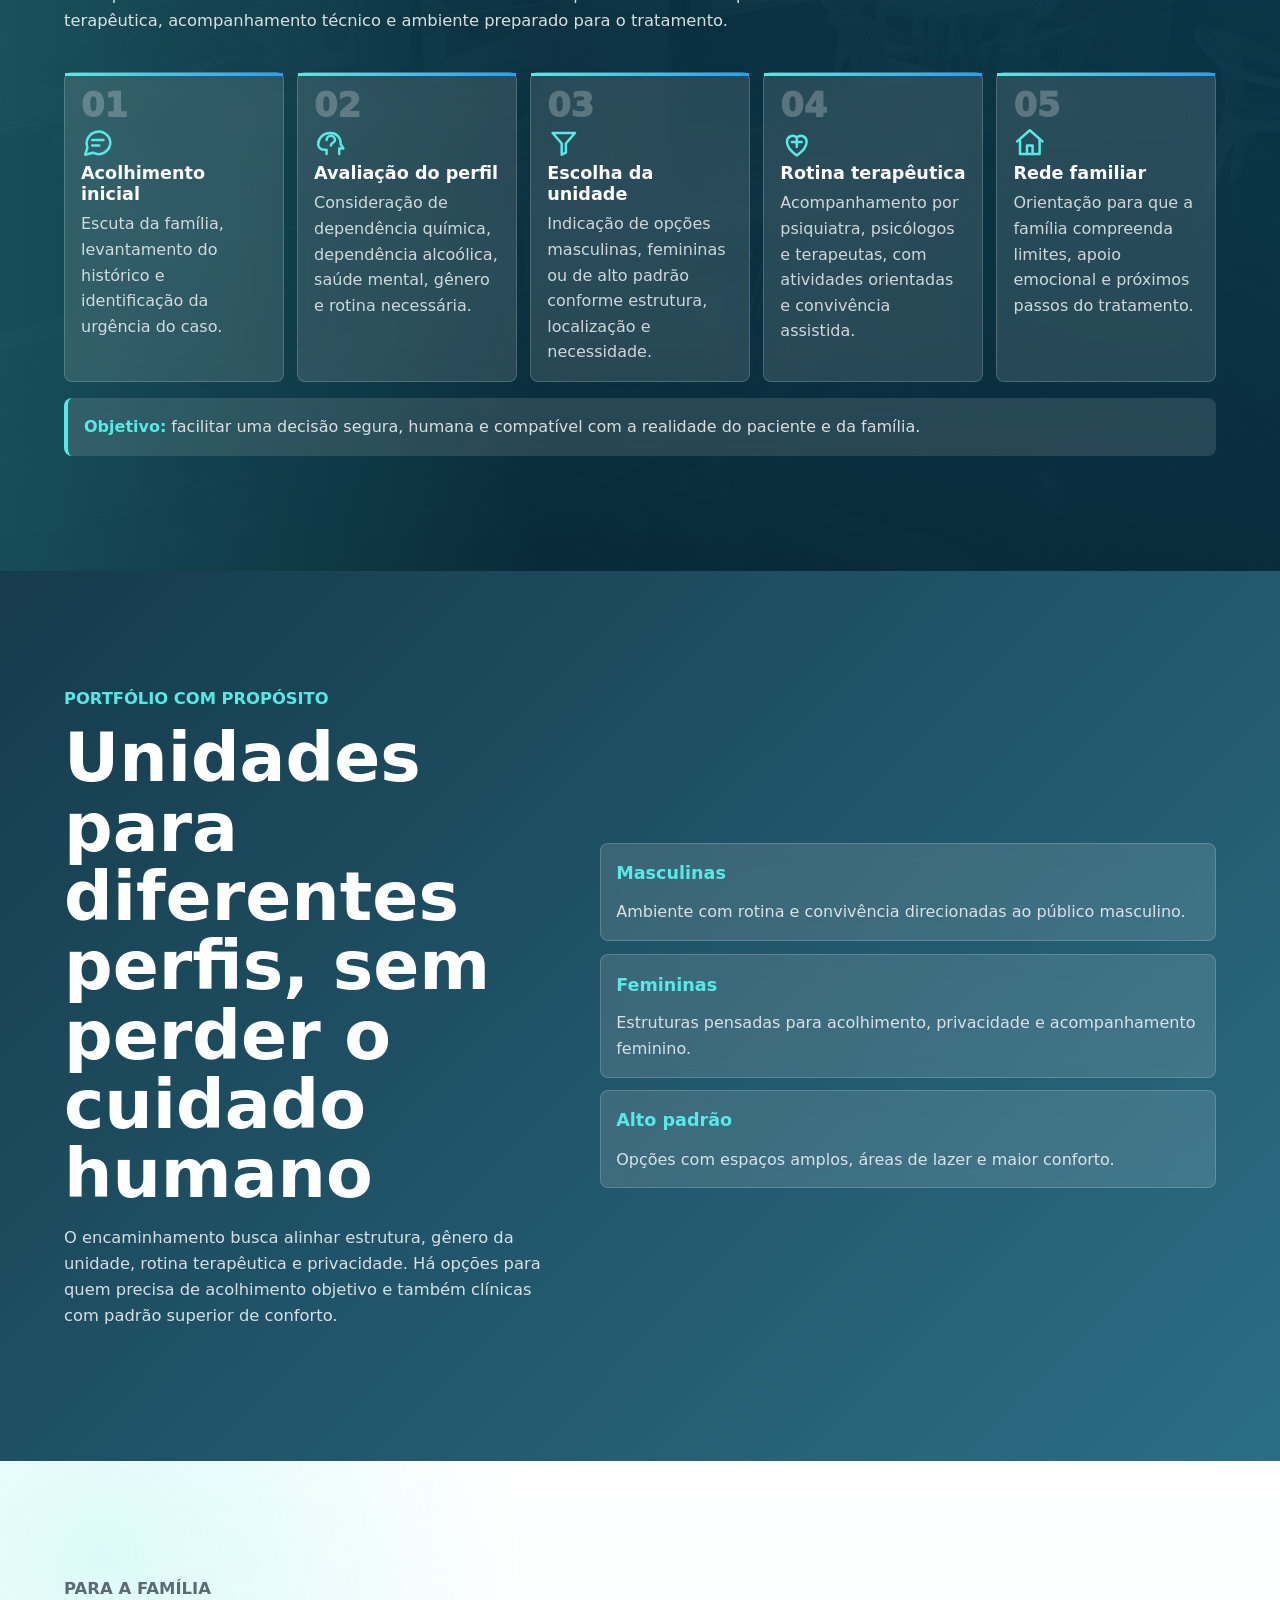
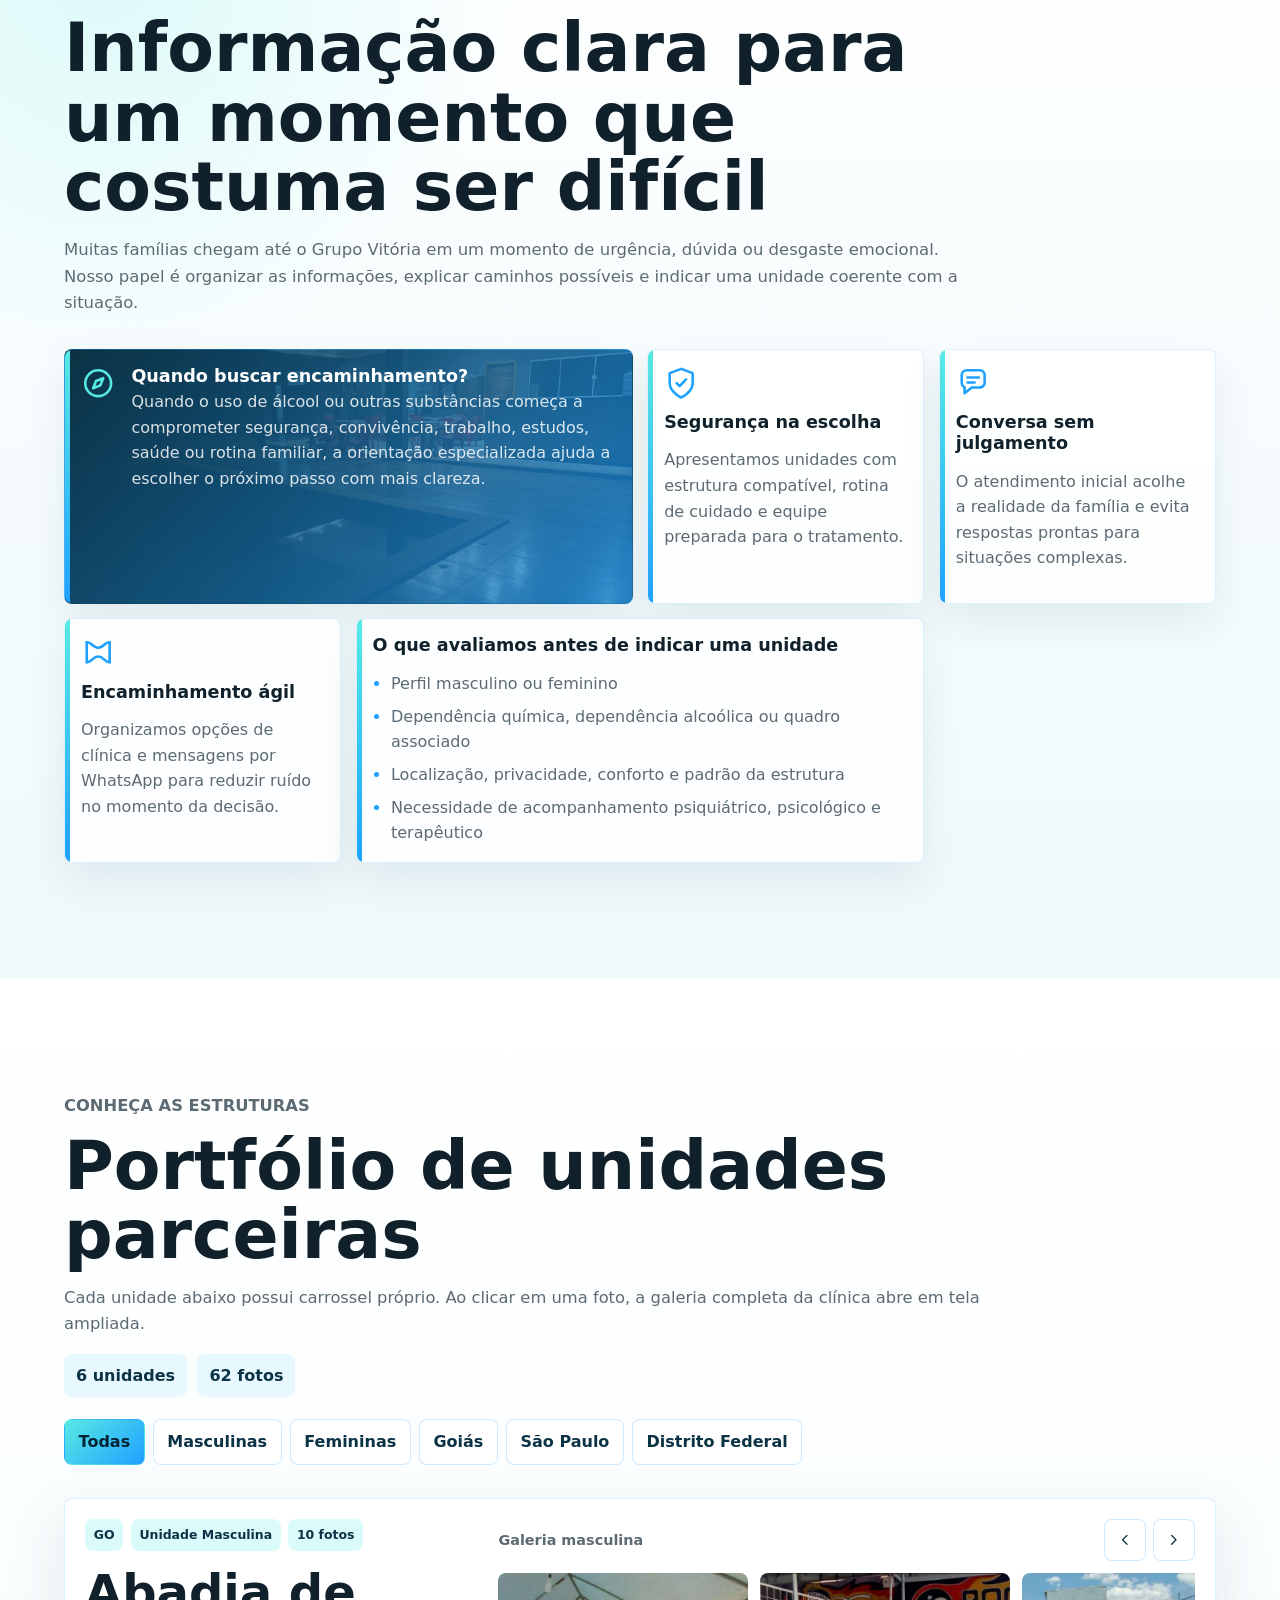
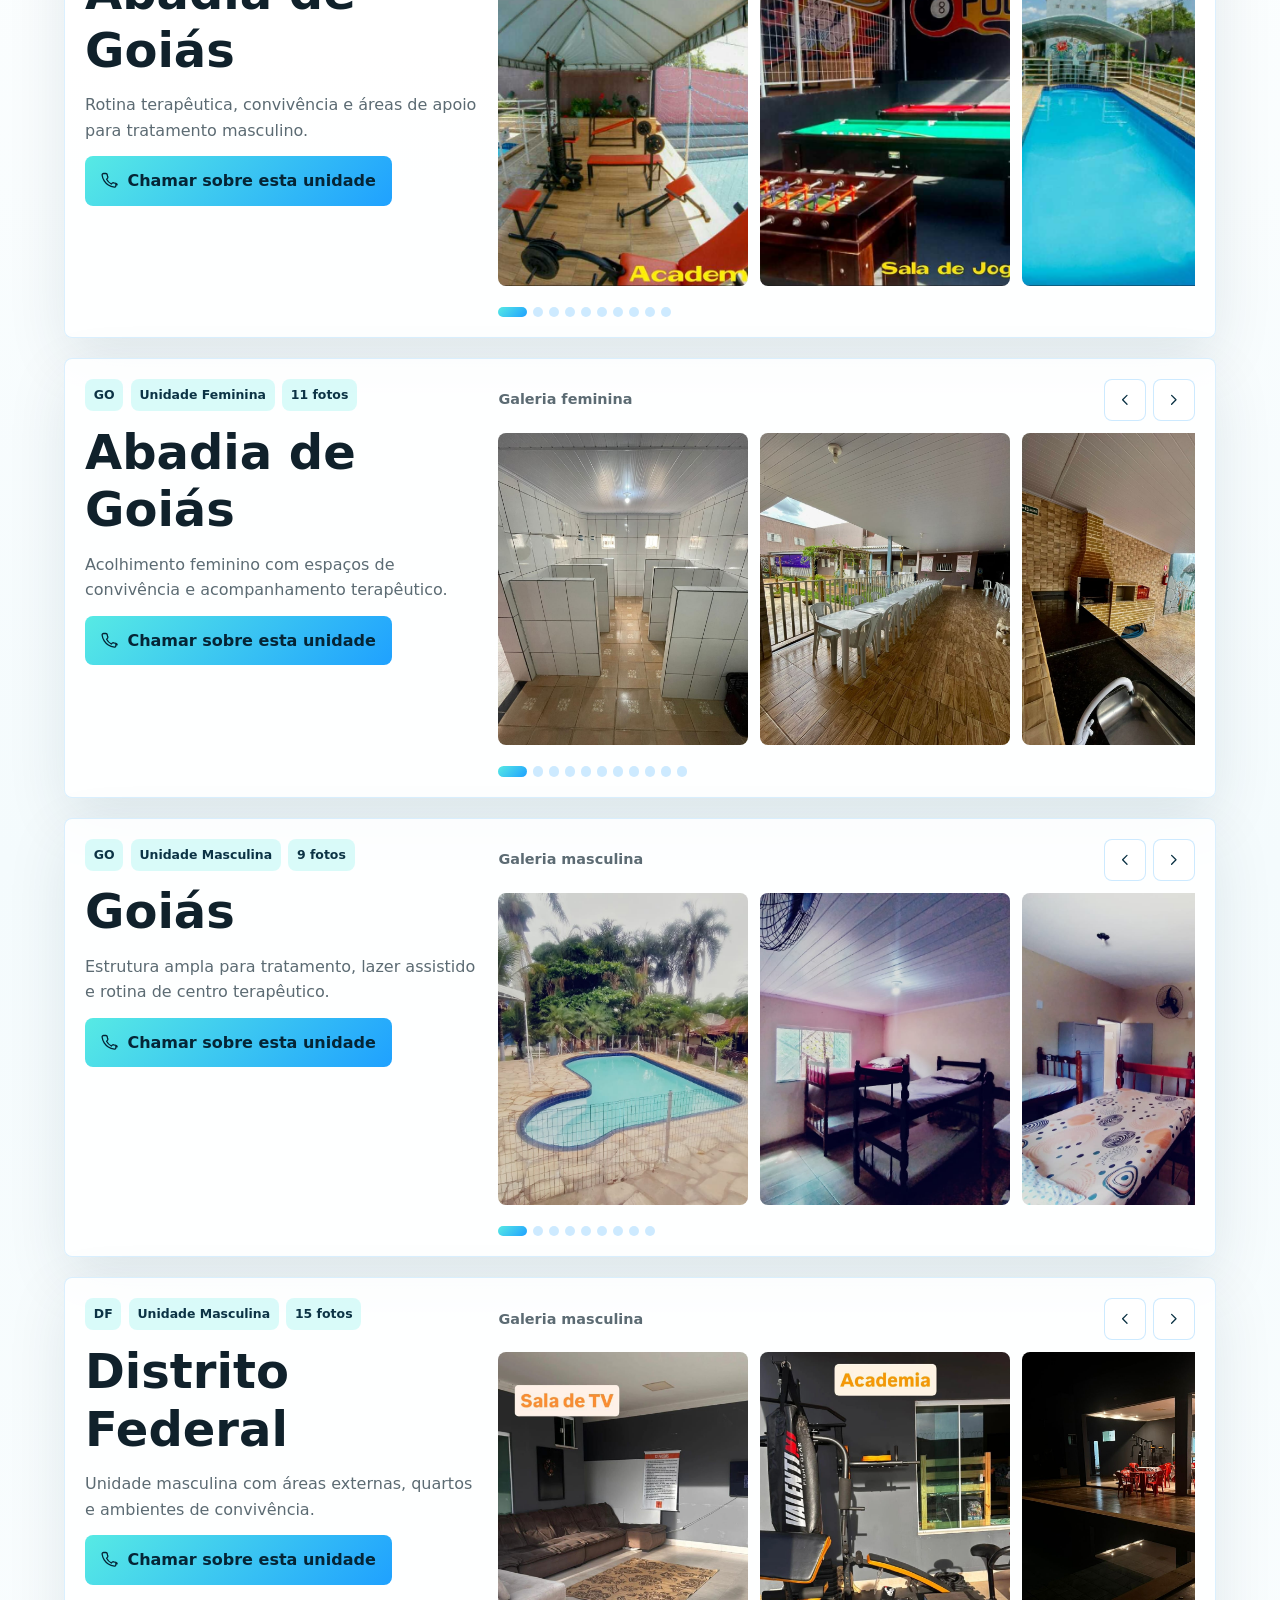
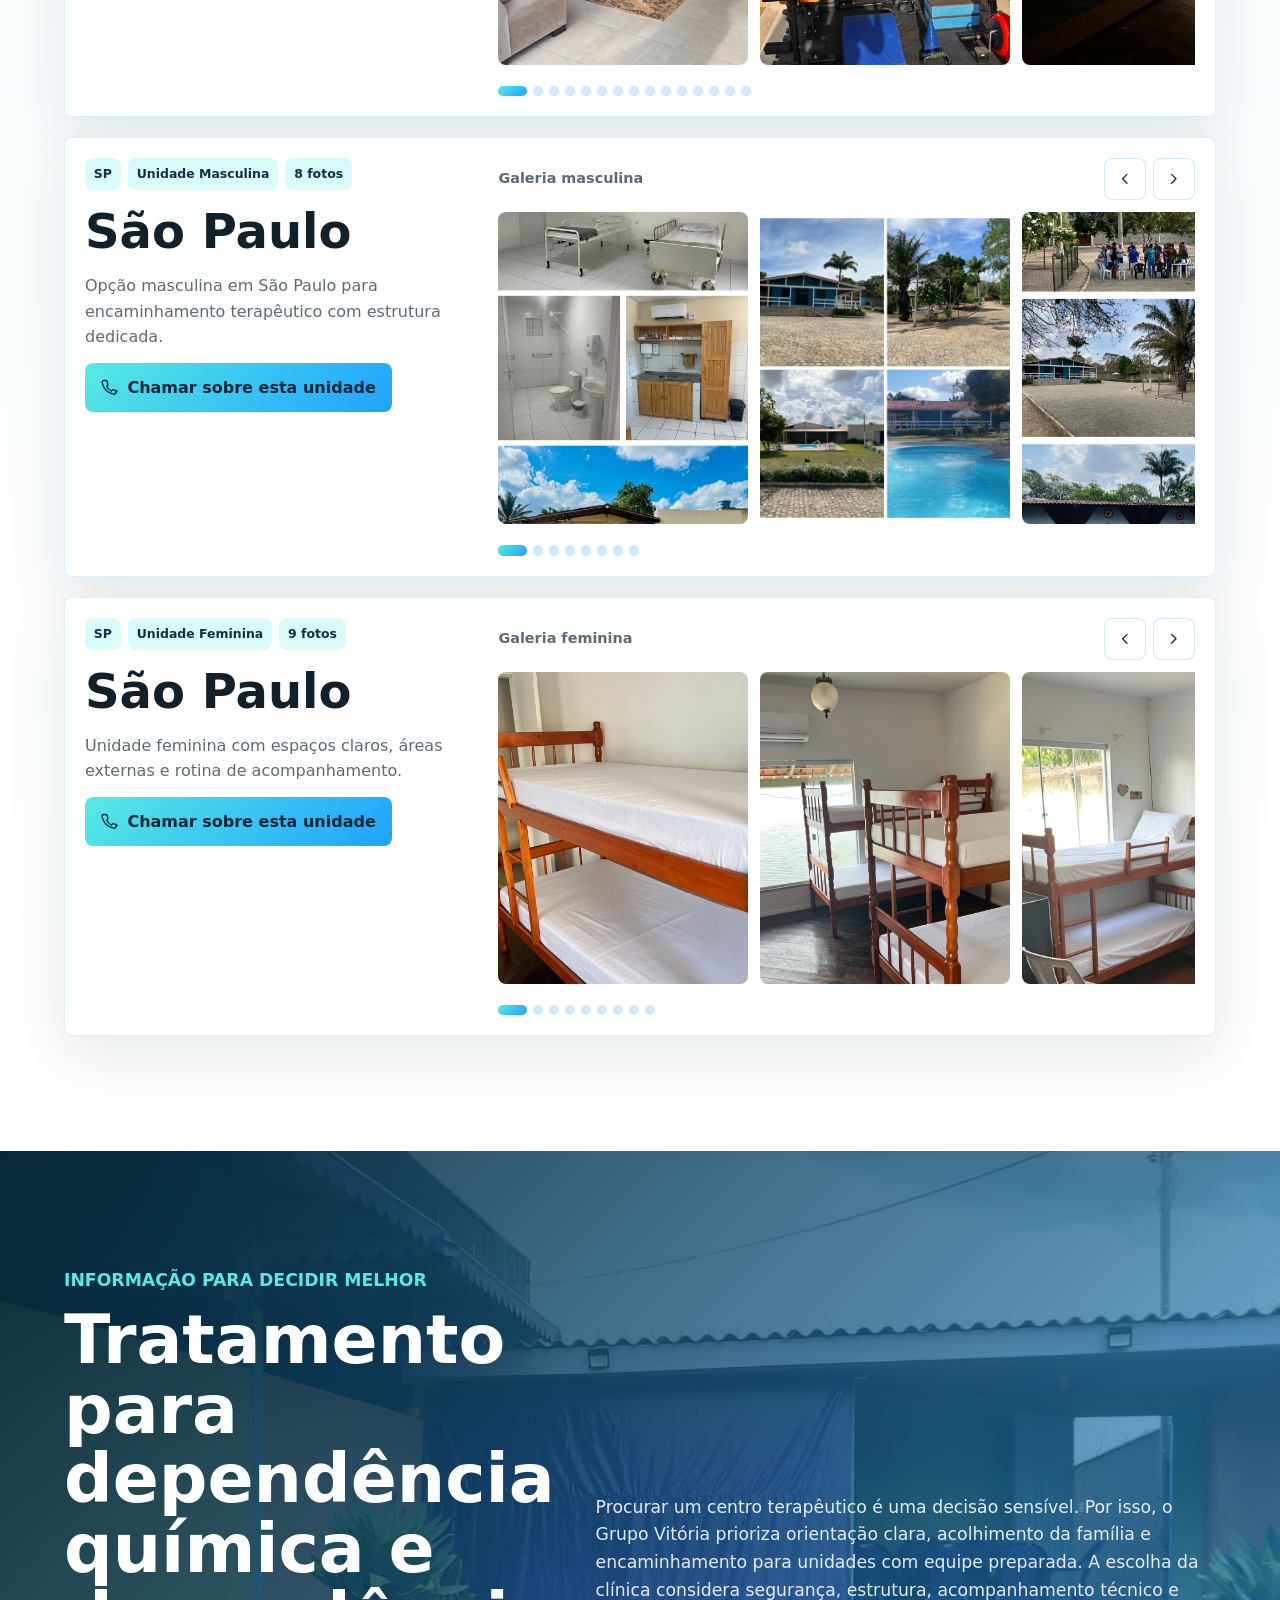
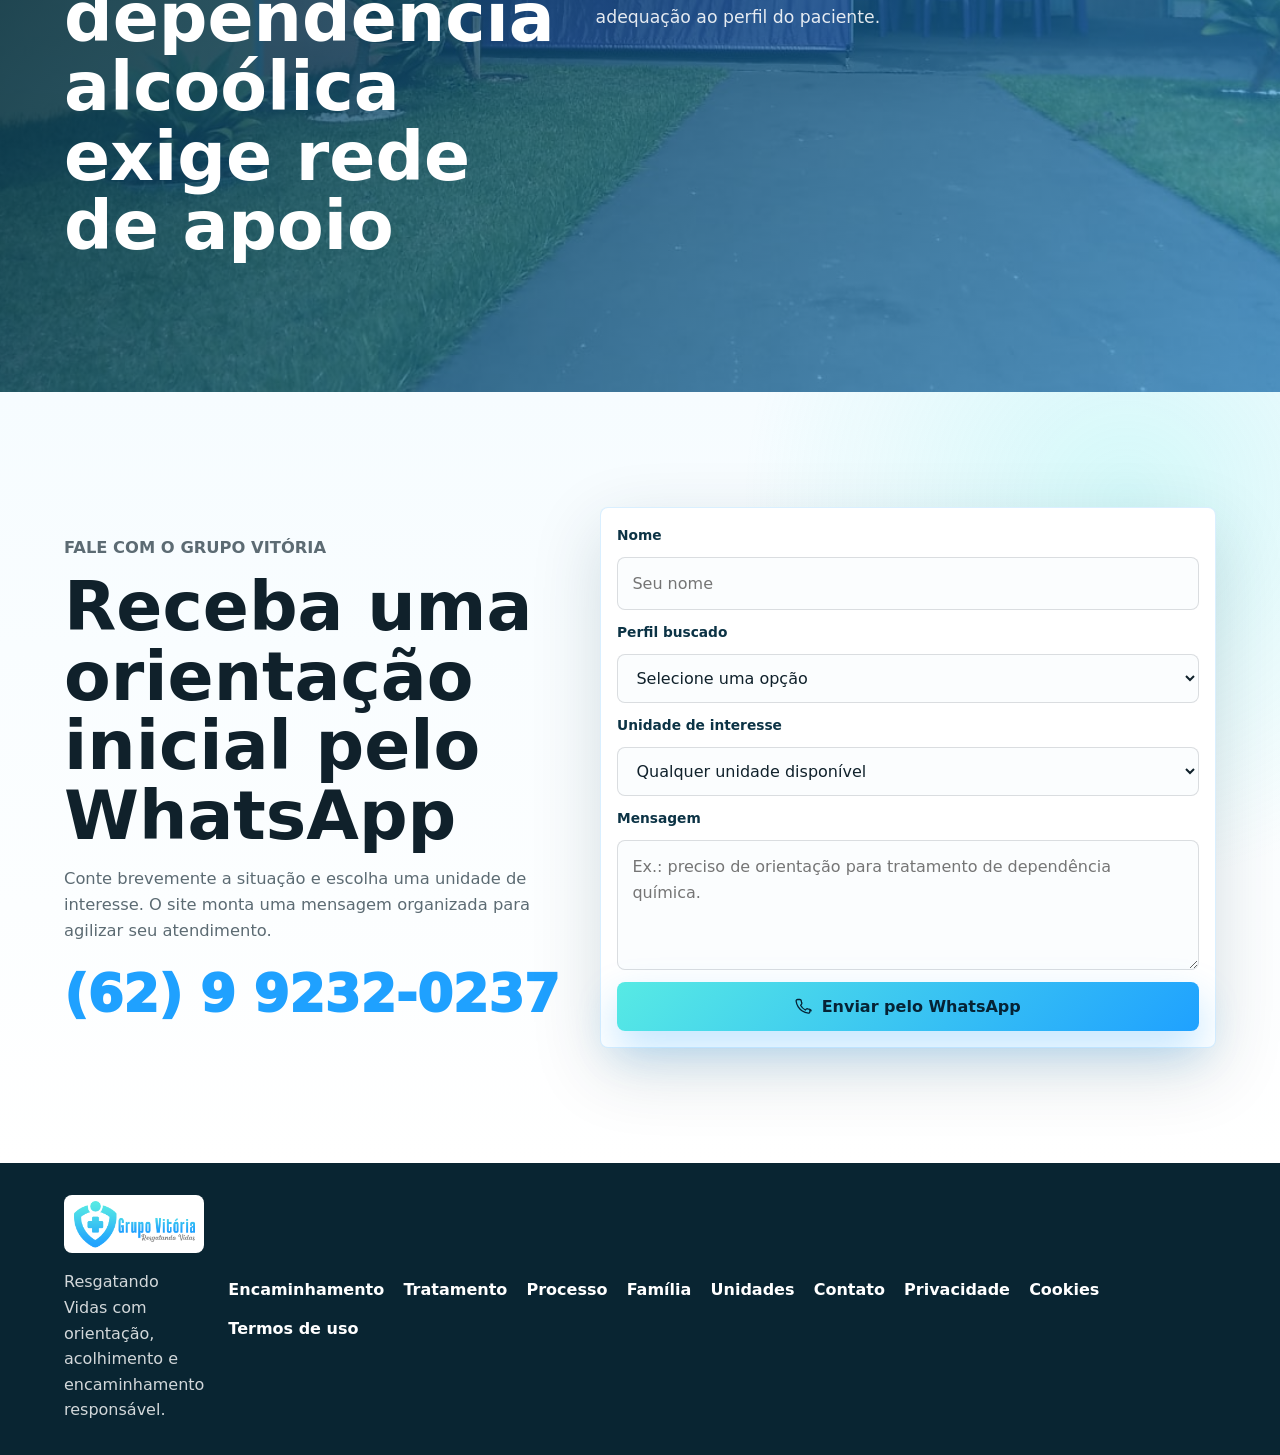
==== commit 6919907a: "as" ====
--- a/site/index.html
+++ b/site/index.html
@@ -33,6 +33,16 @@
     <link rel="manifest" href="assets/img/favicons/site.webmanifest">
     <link rel="preload" as="image" href="unidades/sao-paulo/feminina/1/IMG-20260610-WA0076.jpg">
     <link rel="stylesheet" href="assets/css/site.css">
+
+    <!-- Google tag (gtag.js) -->
+<script async src="https://www.googletagmanager.com/gtag/js?id=G-3H2547ZH31"></script>
+<script>
+  window.dataLayer = window.dataLayer || [];
+  function gtag(){dataLayer.push(arguments);}
+  gtag('js', new Date());
+
+  gtag('config', 'G-3H2547ZH31');
+</script>
 
     <script type="application/ld+json">
       {
